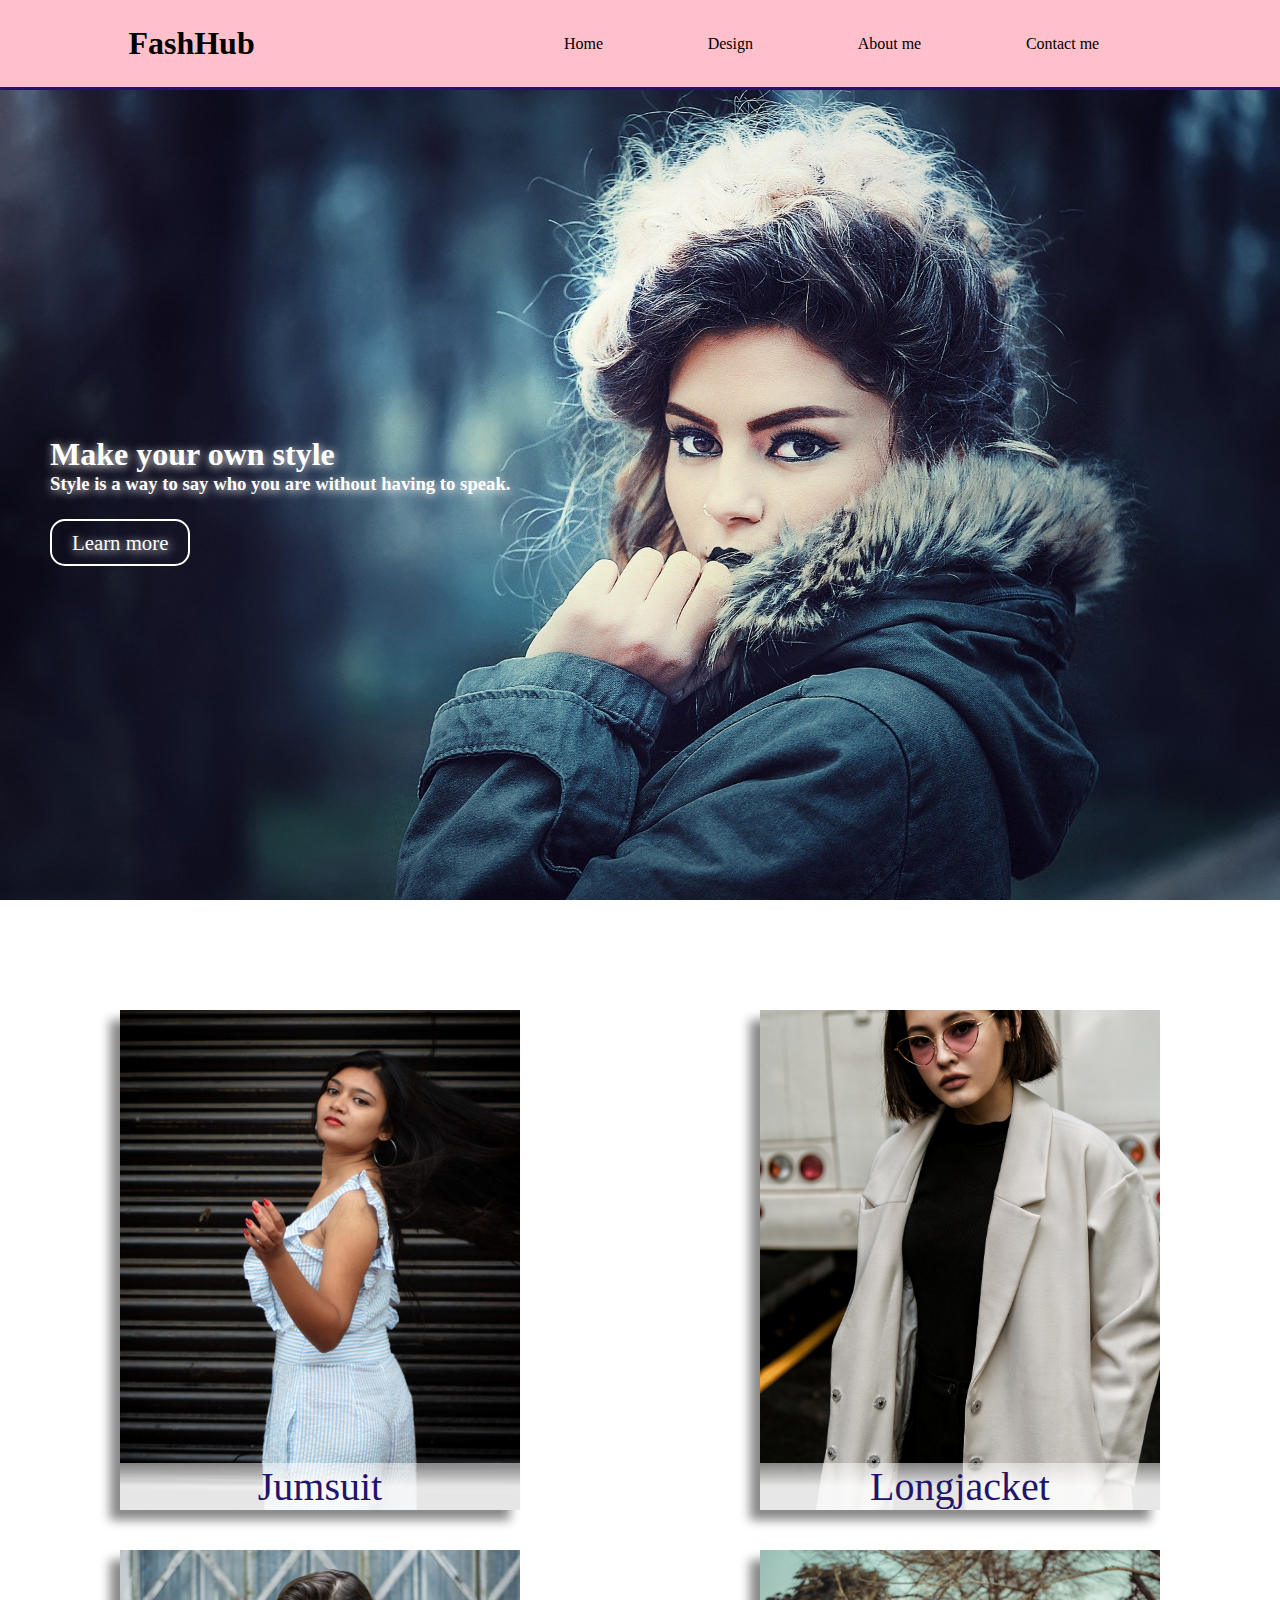
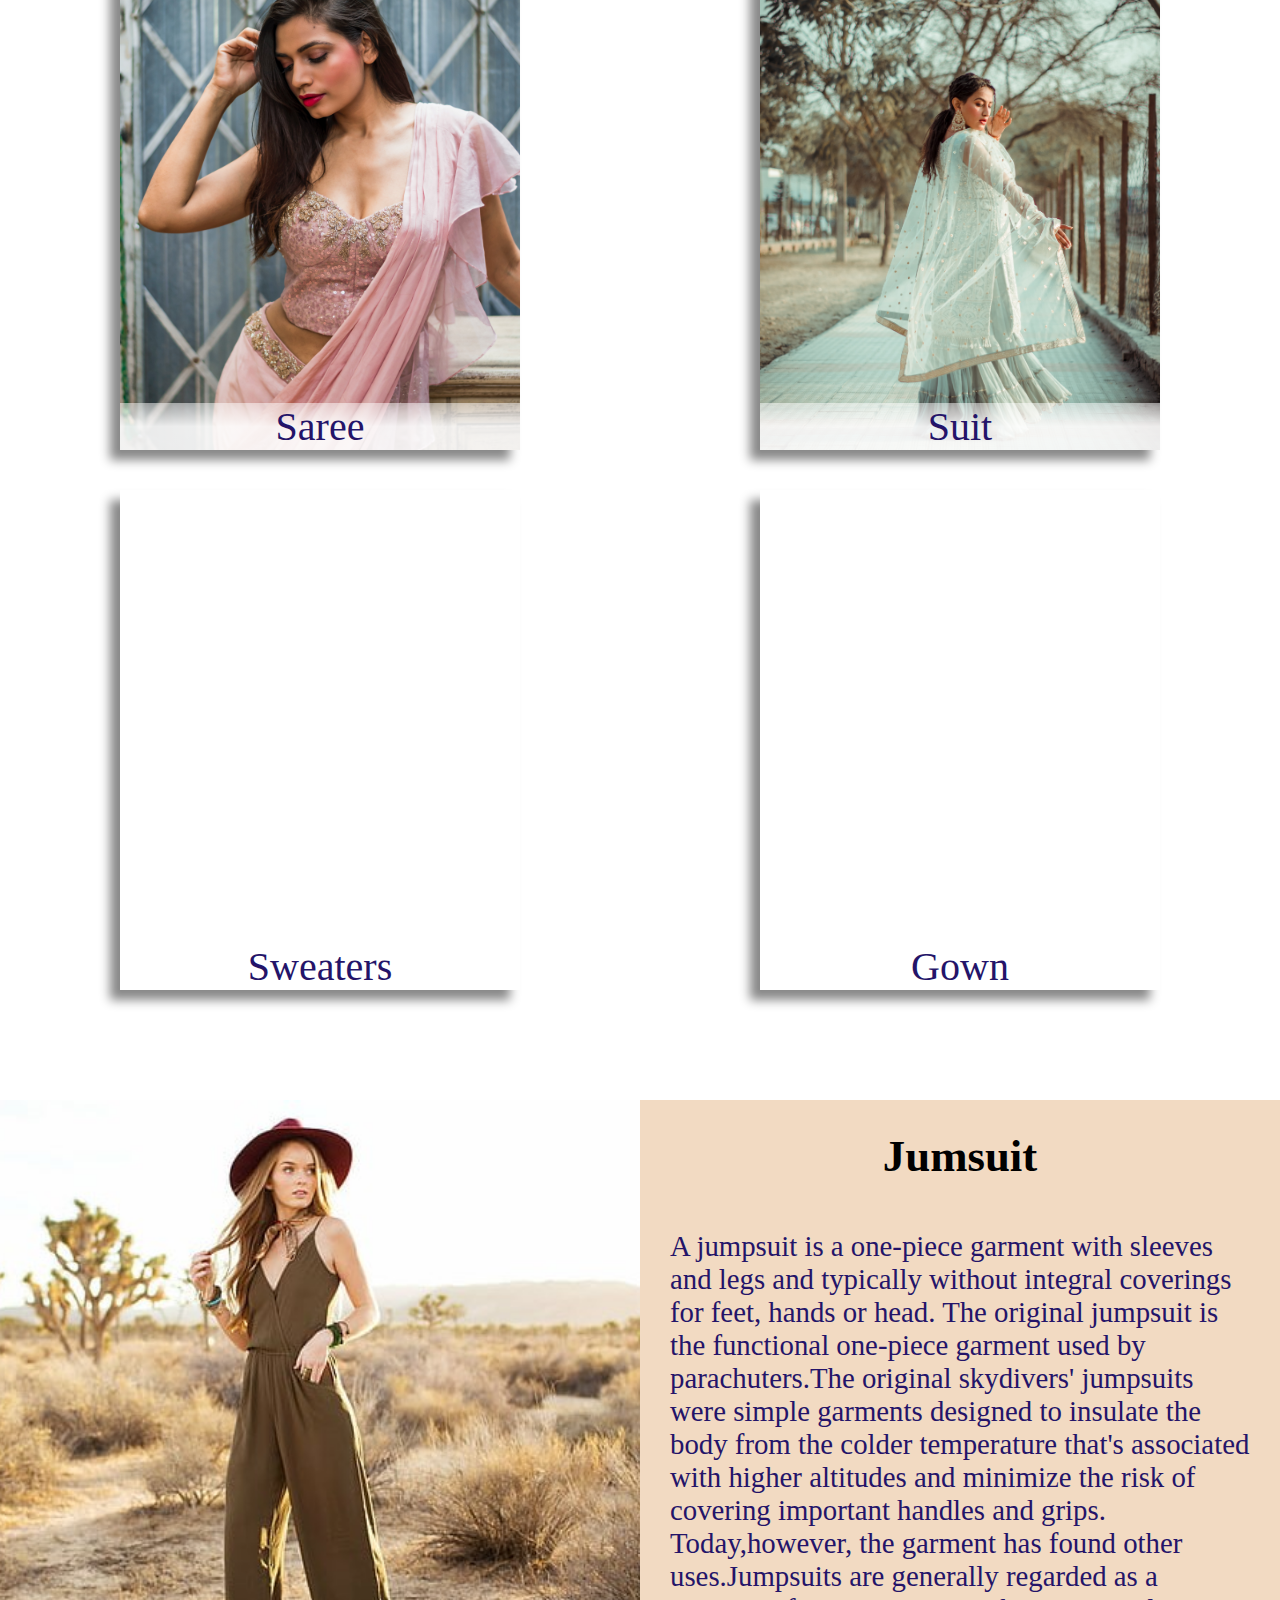
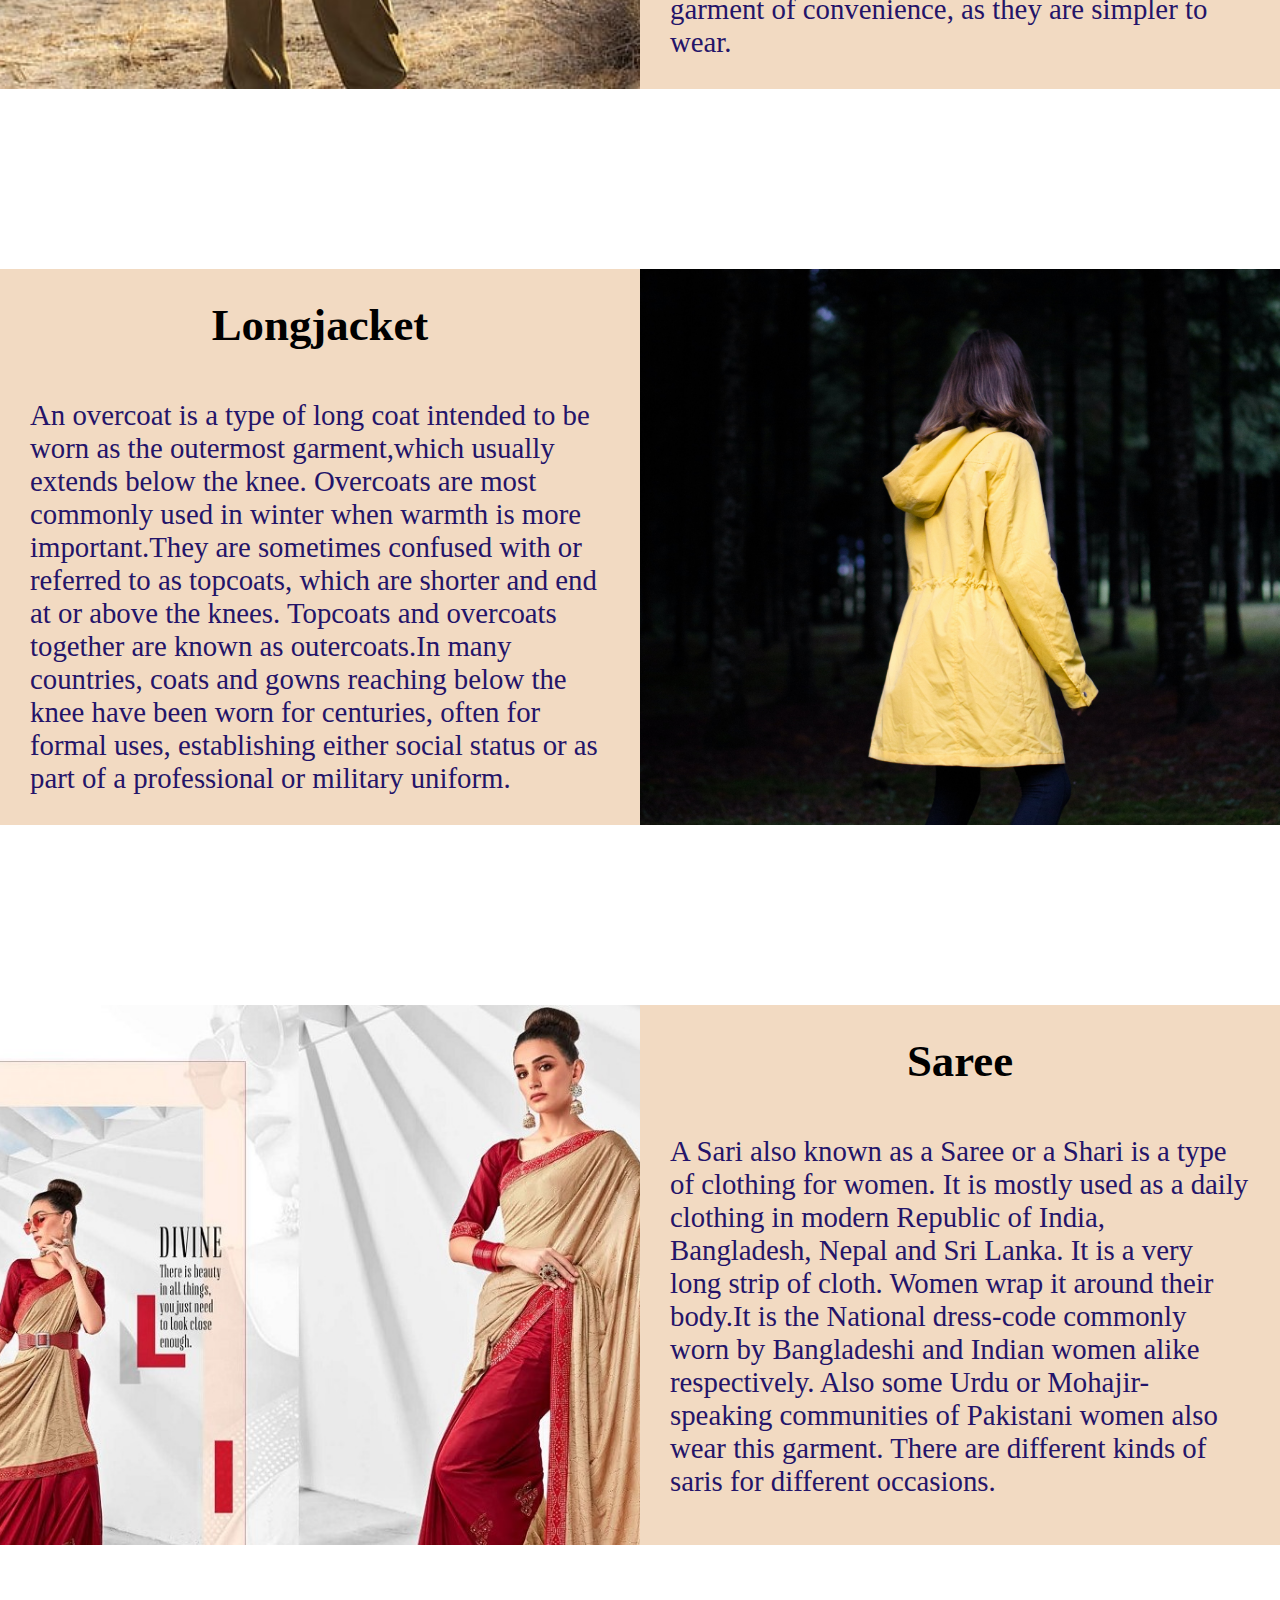
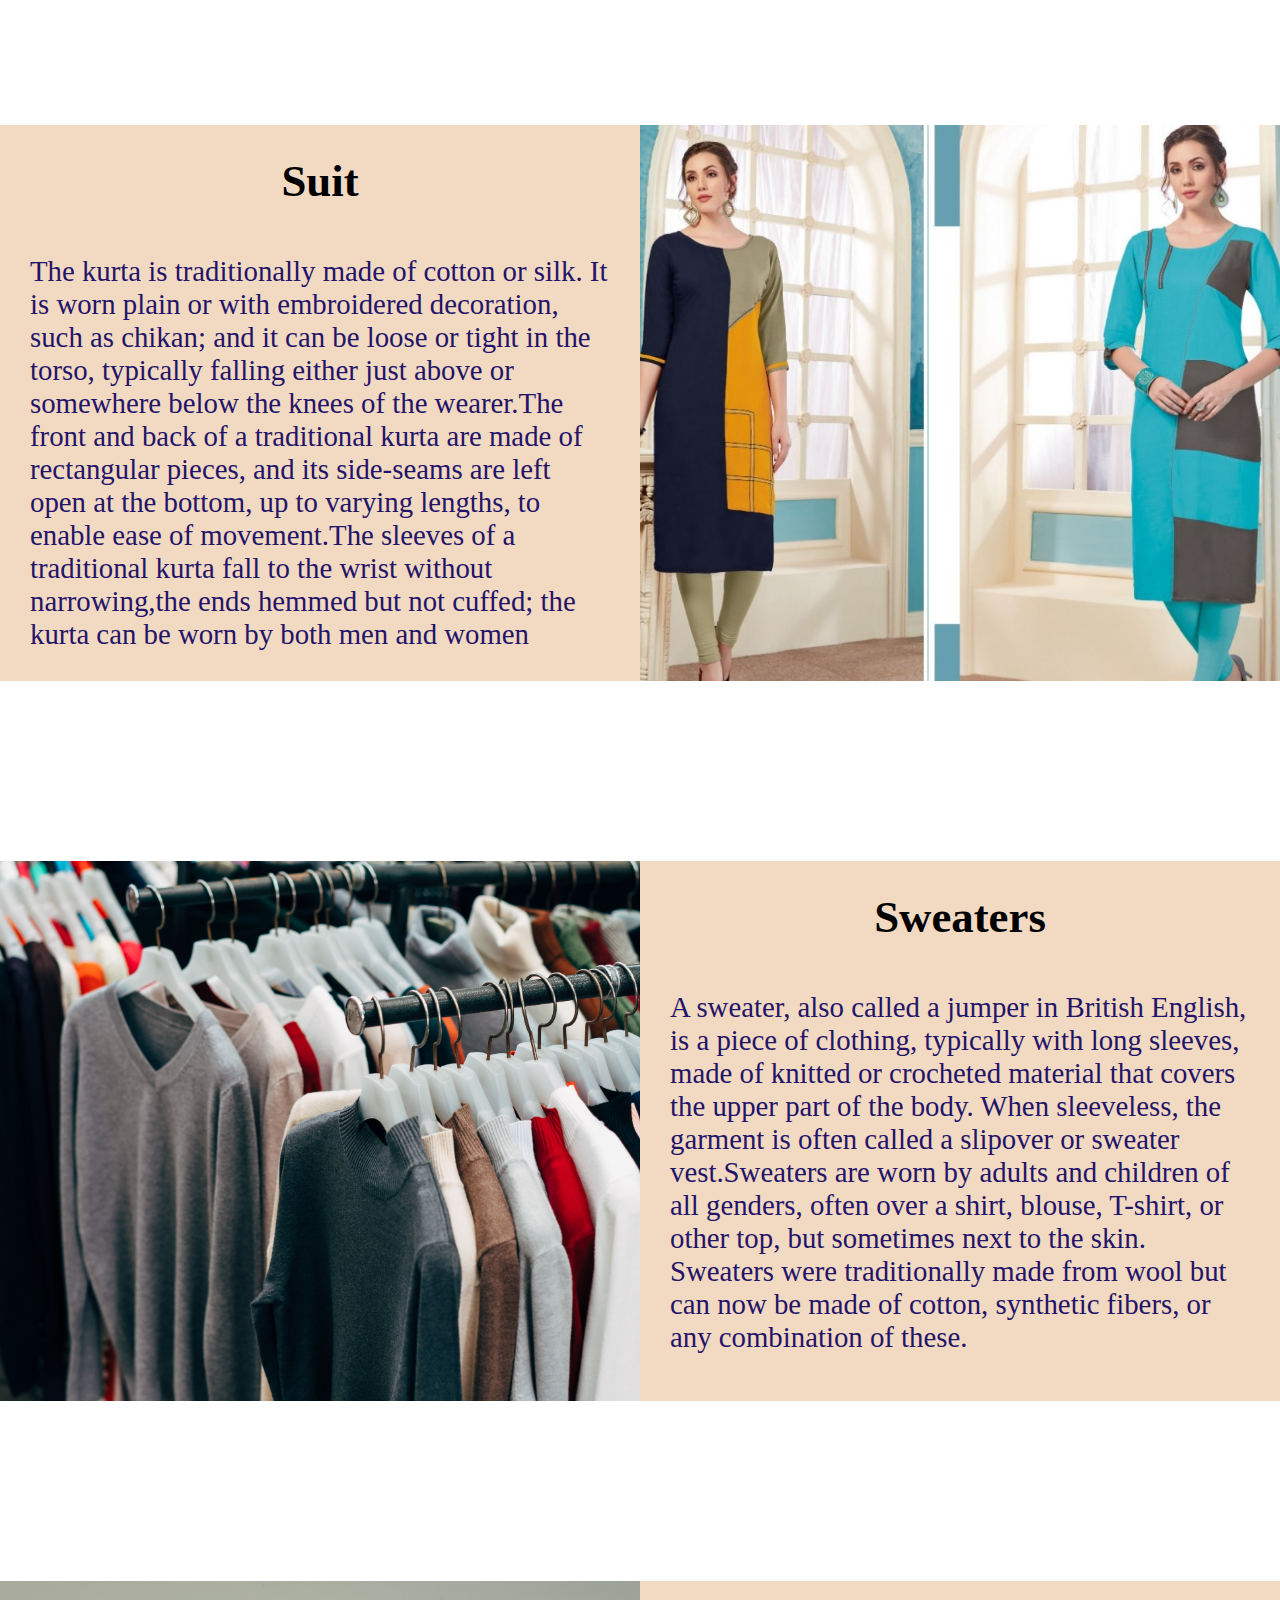
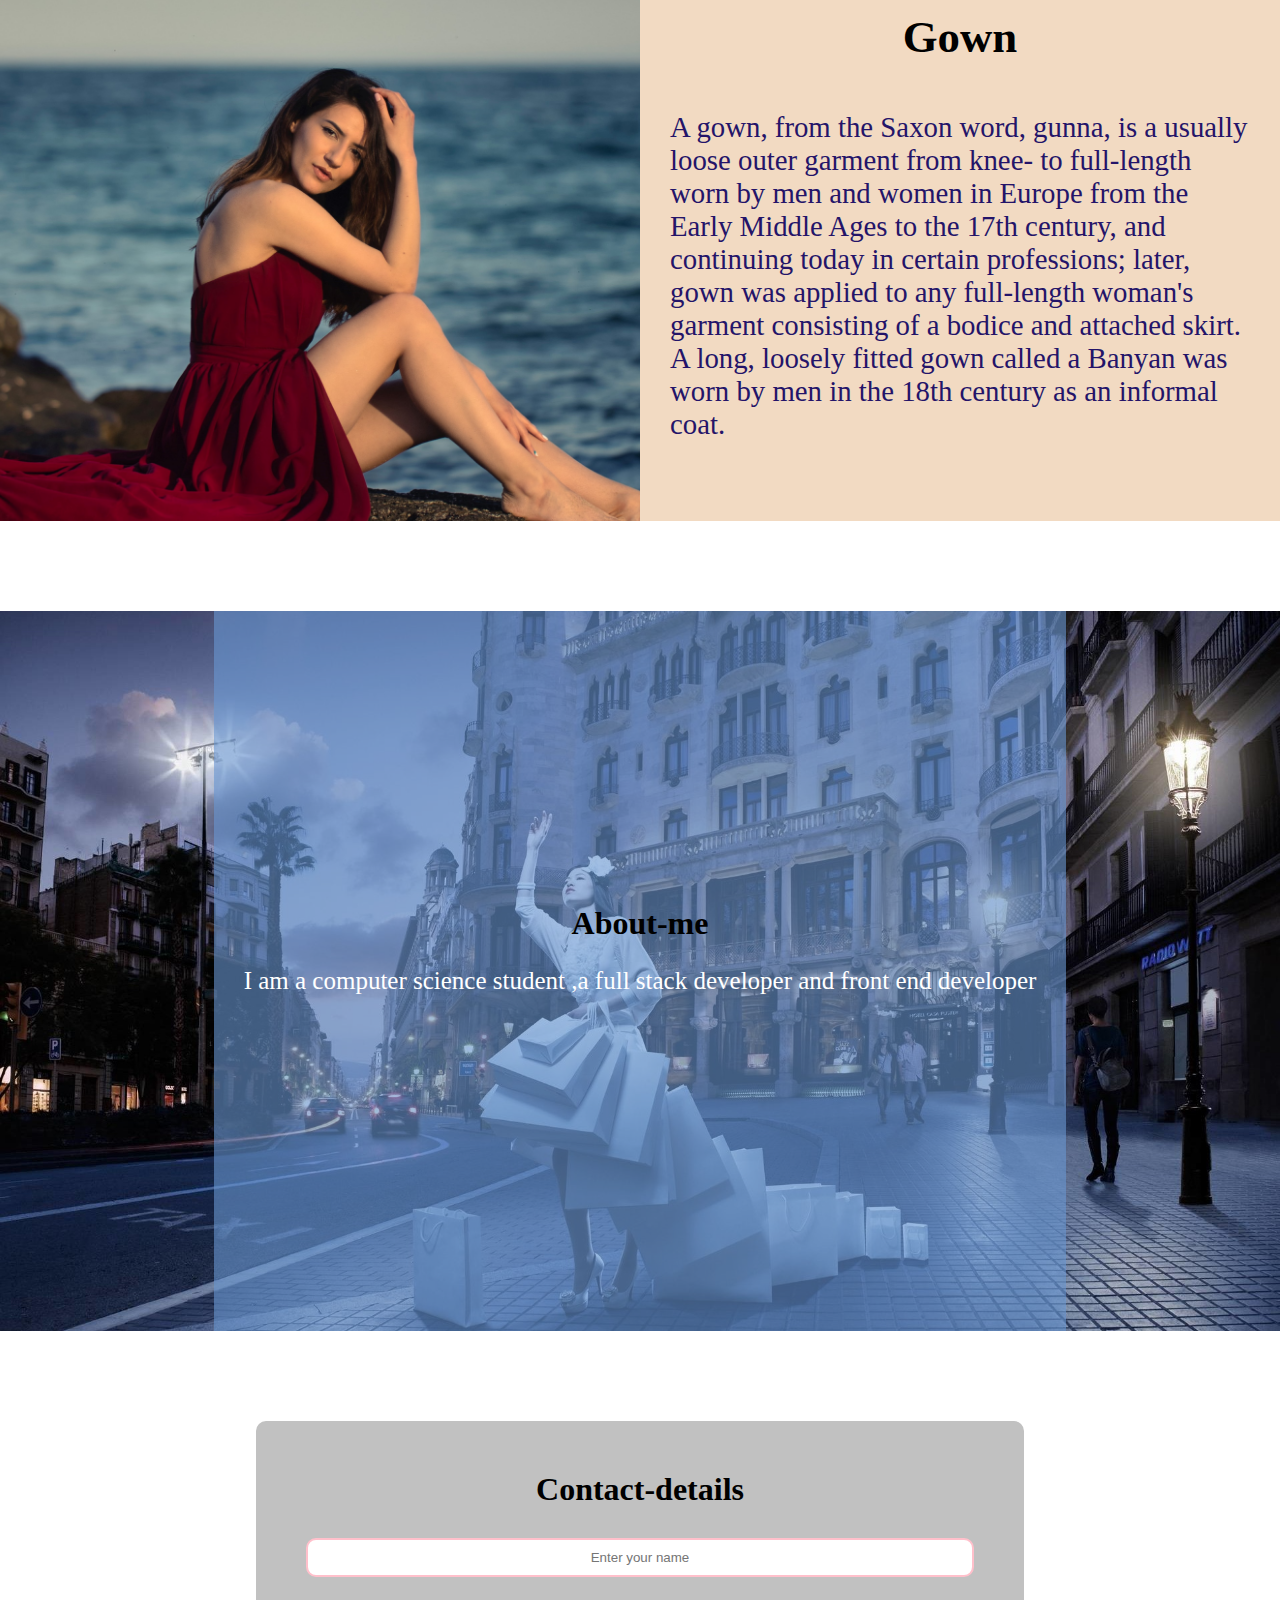
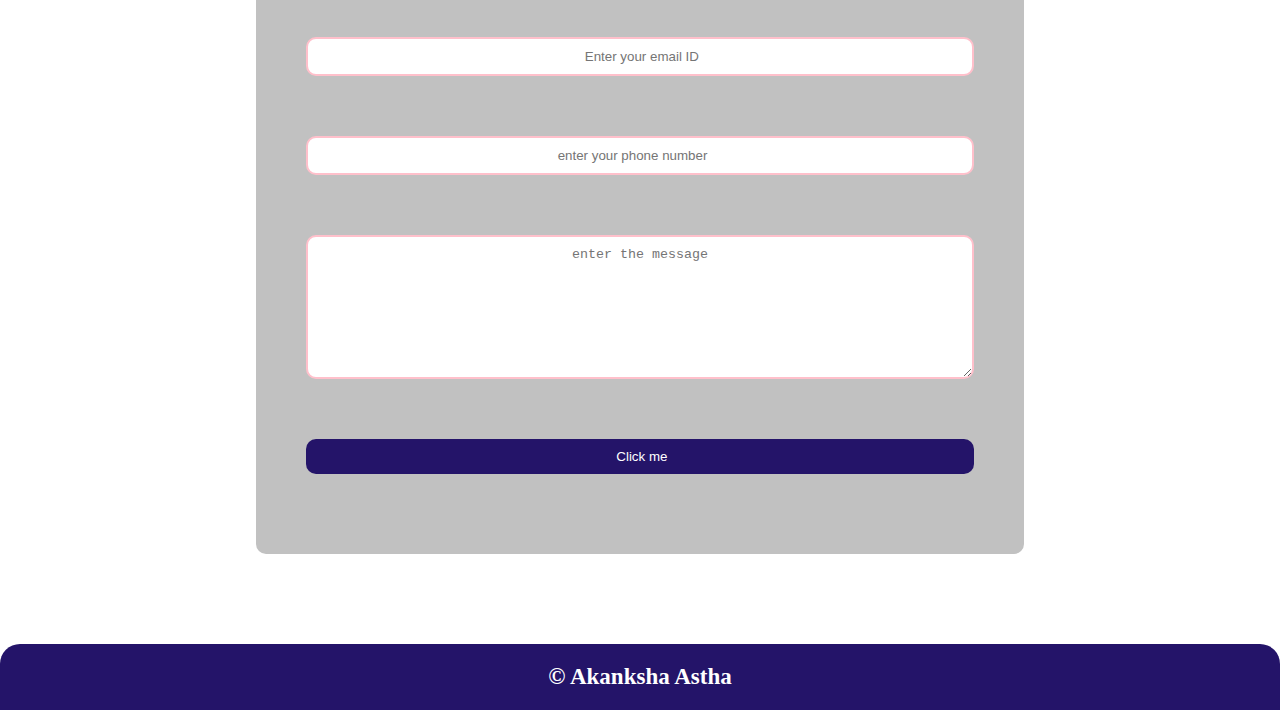
==== fashion.html @ e3170a9e "first commit" ====
<!DOCTYPE html>
<html lang="en"dir="ltr">
  <head>
    <meta charset="utf-8">
    <title>Fashhub</title>
    <link rel="icon" href="assets/bag.png">
    <link rel="stylesheet" href="assets/fashion.css">
    <meta name="viewport" content="width=device-width,initial-scale=1.0 ">
  </head>
  <body>
   <nav>
     <h1>FashHub</h1>
     <ul>
       <li><a href="#">Home</a></li>
       <li><a href="#Design">Design</a></li>
       <li><a href="#about">About me</a></li>
       <li><a href="#contact">Contact me</a></li>
     </ul>
   </nav>
   <main>
     <div class="hero">
        <div class="hero-text">
          <h1>Make your own style</h1>
          <h3>Style is a way to say who you are without having to speak. </h3><br><br>
            <a href="#Design">Learn more</a>
        </div>
    </div>
    <br><br><br><br><br>
    <div id="Design" class="info-bar">
      <a href="#jumsuit">
       <div class="box jumsuit">
          <span id="text">Jumsuit</span>
         </div>
        </a>
        <a href="#longjacket">
         <div class="box longjacket">
           <span id="text">Longjacket</span>

           </div>
          </a>
          <a href="#saree">
            <div class="box saree">
              <span id="text">Saree</span>

            </div>
        </a>
        <a href="#suit">
         <div class="box suit">
           <span id="text">Suit</span>
         </div>
     </a>
        <a href="#Sweaters">
           <div class="box sweaters">
             <span id="text">Sweaters</span>

             </div>
            </a>
            <a href="#Gown">
              <div class="box whitegown">
                <span id="text">Gown</span>

              </div>
          </a>
</div>
<br><br><br><br><br>
<div id="jumsuit"class="outter">
  <div class="inner-image jumsuit2"></div>
  <div class="inner-text">
    <h1>Jumsuit</h1>
    <p>A jumpsuit is a one-piece garment with sleeves and legs and typically
       without integral coverings for feet, hands or head. The original jumpsuit
       is the functional one-piece garment used by parachuters.The original
       skydivers' jumpsuits were simple garments designed to insulate the body
       from the colder temperature that's associated with higher altitudes and
       minimize the risk of covering important handles and grips. Today,however,
       the garment has found other uses.Jumpsuits are generally regarded as a
       garment of convenience, as they are simpler to wear.</p>
  </div>
</div>
<br><br><br><br><br>

<br><br><br><br><br>
<div class="outter">
  <div class="inner-text ">
    <h1>Longjacket</h1>
    <p>An overcoat is a type of long coat intended to be worn as the outermost
       garment,which usually extends below the knee. Overcoats are most commonly
      used in winter when warmth is more important.They are sometimes confused
      with or referred to as topcoats, which are shorter and end at or above the
      knees. Topcoats and overcoats together are known as outercoats.In many
      countries, coats and gowns reaching below the knee have been worn for
      centuries, often for formal uses, establishing either social status or
      as part of a professional or military uniform.</p>
  </div>
  <div id="longjacket" class="inner-image longjacket2"></div>
</div>
<br><br><br><br><br>
<br><br><br><br><br>
<div id="saree" class="outter">
  <div class="inner-image saree2"></div>
  <div class="inner-text">
    <h1>Saree</h1>
    <p>A Sari also known as a Saree or a Shari is a type of clothing for women.
      It is mostly used as a daily clothing in modern Republic of India,
      Bangladesh, Nepal and Sri Lanka. It is a very long strip of cloth.
      Women wrap it around their body.It is the National dress-code commonly
      worn by Bangladeshi and Indian women alike respectively. Also some Urdu or
      Mohajir-speaking communities of Pakistani women also wear this garment.
      There are different kinds of saris for different occasions.</p>
  </div>
</div>
<br><br><br><br><br>
<br><br><br><br><br>

<div id="suit"class="outter">
  <div class="inner-text">
    <h1>Suit</h1>
    <p>The kurta is traditionally made of cotton or silk. It is worn plain or with
    embroidered decoration, such as chikan; and it can be loose or tight in the
    torso, typically falling either just above or somewhere below the knees of
    the wearer.The front and back of a traditional kurta are made of rectangular
    pieces, and its side-seams are left open at the bottom, up to varying lengths,
    to enable ease of movement.The sleeves of a traditional kurta fall to the
    wrist without narrowing,the ends hemmed but not cuffed; the kurta can be
    worn by both men and women</p>
  </div>
  <div class="inner-image suit2">
  </div>
</div>
<br><br><br><br><br>
<br><br><br><br><br>

<div id="Sweaters" class="outter">
  <div class="inner-image sweaters2"></div>
  <div class="inner-text">
    <h1>Sweaters</h1>
    <p>A sweater, also called a jumper in British English, is a piece of
    clothing, typically with long sleeves, made of knitted or crocheted material
    that covers the upper part of the body. When sleeveless, the garment is often
    called a slipover or sweater vest.Sweaters are worn by adults and children of
    all genders, often over a shirt, blouse, T-shirt, or other top, but sometimes
    next to the skin. Sweaters were traditionally made from wool but can now be
    made of cotton, synthetic fibers, or any combination of these.</p>
  </div>


</div>
<br><br><br><br><br>
<br><br><br><br><br>

<div id="Gown" class="outter">
  <div class="inner-image gown2"></div>
  <div class="inner-text">
    <h1>Gown</h1>
    <p>A gown, from the Saxon word, gunna, is a usually loose outer garment
       from knee- to full-length worn by men and women in Europe from the
       Early Middle Ages to the 17th century, and continuing today in certain
        professions; later, gown was applied to any full-length woman's
       garment consisting of a bodice and attached skirt. A long, loosely
        fitted gown called a Banyan was worn by men in the 18th century as
        an informal coat.</p>
  </div>
</div>
<br><br><br><br><br>
<div id ="about"class="about-section">
  <div class="about-text">
    <h1>About-me</h1>
    <p> I am a computer science student ,a full stack developer and front end developer</p><br>
    </p>
  </div>
</div>
<br><br><br><br><br>
<div id="contact" class="contact-me">
  <form action="https://formspree.io/mzbjorew" method="POST">
    <h1>Contact-details</h1>
    <input id="input" type="text" name="name" value="" required placeholder="Enter your name">
    <input id="input" type="email" name="email" value="" required placeholder=" Enter your email ID">

    <input id="input" type="number" name="phoneno" value="" placeholder="enter your phone number">

    <textarea id="input" name="msg" rows="8" cols="80"placeholder="enter the message"></textarea>
     <input id="submit-button" type="submit"  value=" Click me">

  </form>

</div>
<br><br><br><br><br>
<footer>
  <p>&copy Akanksha Astha</p>
</footer>
   </main>


  </body>

</html>
---- assets/fashion.css ----
*{
  margin: 0px;
  padding: 0px;
  box-sizing:border-box;
}
nav{
  position:sticky;
  top:0;
  width:100%;
  height:10vh;
  background-color:pink;
  display:flex;
  justify-content:space-around;
  align-items: center;
  border-bottom: 3px solid #241469;
  z-index: 10;

}
nav ul{
  display: flex;
  width: 50%;
  justify-content:space-around;
  list-style: none;
}
nav a{
  color: black;
  text-decoration:none;
}
nav a:hover{
  border: 2px solid #241469;
  border-radius:8px;
  padding: 5px 20px;
  color: #241469;
}
.hero{
  width: 100%;
  height:90vh;
  background-position: center;
  background-image: url("fashion-1063100_1920.jpg");
  background-size:cover;
  color: white;
  display:flex;
  align-items: center;
 }
.hero-text{
  width:41%;
  padding-left:50px;
  text-shadow: 1px 2px 10px white;
}
.hero-text a{
  text-align:center;
  color: white;
  padding: 10px 20px;
  text-decoration: none;
  border: 2px solid white;
  border-radius: 15px;
  font-size: 1.3rem;
}
   .hero-text a:hover{
  background-color: #241469;
    border: 2px solid #241469;
}
.info-bar{
  width: 100%;
  height:auto;
  display: flex;
  flex-wrap: wrap;
  justify-content: space-around;
  align-items: center;

}
.info-bar a{
  text-decoration: none;
}
.box{
  height:500px;
  width:400px;
  margin:20px;
  box-shadow:-10px 10px 10px #888;
  background-size: cover;
  background-position: center;
  background-repeat: no-repeat;
  display:flex;
  justify-content:center;
  align-items:flex-end;
  text-decoration:none;
  color: #241469;
}
.box:hover{
  justify-content:center;
  align-items:center;
  background: white;
}
.jumsuit{
background-image: url("jumsuit.jpg");
}
.longjacket{
  background-image: url(longjacket.jpg);
}
.saree{
  background-image: url(saree.jpg);
}
.suit{
  background-image: url(suit.jpg);
}
.sweaters{
  background-image: url(sweaters.jpg);
}
.whitegown{
 background-image: url(whitegown.jpg);
}
#text{
  font-size: 2.5rem;
  background: linear-gradient(to top,rgba(255, 255, 255, 0.9) 50%,
  rgba(255, 255, 255, 0.5));
  width: 100%;
  text-align: center;

}
.outter{
  height: auto;
  width:100%;
  background: black;
  display: flex;
  flex-wrap: wrap;
  justify-content: space-around;
}
.inner-image{
  flex:1 1 30rem;
  min-height:60vh;
  width:50%;
  background:red;
  background-position: center;
  background-repeat: repeat;
  background-size: cover;
}

.inner-text{
  flex:1 1 30rem;
  min-height: 60vh;
  background: #f2dac2;
  width: 50%;
  padding: 30px;
}
.inner-text h1{
text-align: center;
font-size: 2.8rem;
}
.inner-text p{
  margin-top: 3rem;
  font-size:1.8rem;
  color:#241469;
}

.jumsuit2{
  background-image: url("jumsuit2.jpg");
}
.longjacket2{
  background-image: url("longjacket2.jpg");
}
.saree2{
  background-image: url("saree2.jpg");
}
.suit2{
  background-image: url("suit2.jpeg");
}
.sweaters2{
  background-image: url("sweaters2.jpg");
}
.gown2{
  background-image: url("gown2.jpg");
}
.about-section{
  width:100%;
  min-height:70vh;
  background-image: url("aboutimg.jpg");
  background-size: cover;
  background-position: center;
  background-repeat:no-repeat;
  align-items: center;
  display: flex;
  justify-content: center;
}
.about-text{
  min-width:60vw;
  height:80vh;
  background:#6897d19c;
  display: flex;
  justify-content: center;
  flex-direction: column;
  align-items: center;
  flex-wrap: wrap;
  padding: 30px;
}
.about-text p{
  margin-top: 25px;
  font-size: 25px;
  color: white;
}
.contact-me{
  width:100%;
  min-height:80vh;
  display: flex;
  align-items: center;
  justify-content: center;
}

form{
  width: 60%;
  display: flex;
  flex-direction: column;
  justify-content: center;
  align-content: stretch;
  background-color:#c1c1c1;
  padding: 50px;
  text-align: center;
  border-radius: 10px;
}

#input{
  margin-top: 30px;
  margin-bottom: 30px;
  border-radius: 10px;
  min-height: 30px;
  text-align: center;
  box-shadow: None;
  border: 2px solid pink;
  padding: 10px;

}
#submit-button{
  margin-top: 30px;
  margin-bottom: 30px;
  border-radius: 10px;
  min-height: 30px;
  text-align: center;
  box-shadow: None;
  border: none;
  padding: 10px;
  background-color: #241469;
  color: #fff;
}
#submit-button:hover{
  color:#241469;
  font-size: 1.2rem;
  background-color: pink;
}

footer{
  padding: 20px;
  background: #241469;
  color: white;
  font-weight: bolder;
  font-size: 23px;
  text-align: center;
  border-top-left-radius: 20px;
  border-top-right-radius: 20px;
}
@media screen and (max-width:768px) {
  html{
    font-size: 60%;
  }
  nav{
    position: sticky;
    top:0;
    flex-direction: column;
    justify-content:center;
    align-content: space-around;

  }
  nav ul{
    width: 70%;
    margin-top: 10px;
  }
  .hero-text{
    width:50%;
    padding-left:45px;
    text-shadow: 1px 2px 10px white;
  }
  .info-bar{
    flex-direction: column;
    justify-content:center;
    align-content:space-around;
    }

  .box{
    height:400px;
    width:100vw;
    margin-top: 30px;
  }
  .saree2{
    background-image: url("sareemv.jpg");
  }
  .suit2{
    background-image: url("suitmv.jpeg");
  }
  form{
    width: 100%;
    padding: 20px;
    border-radius: 0px;

  }
}
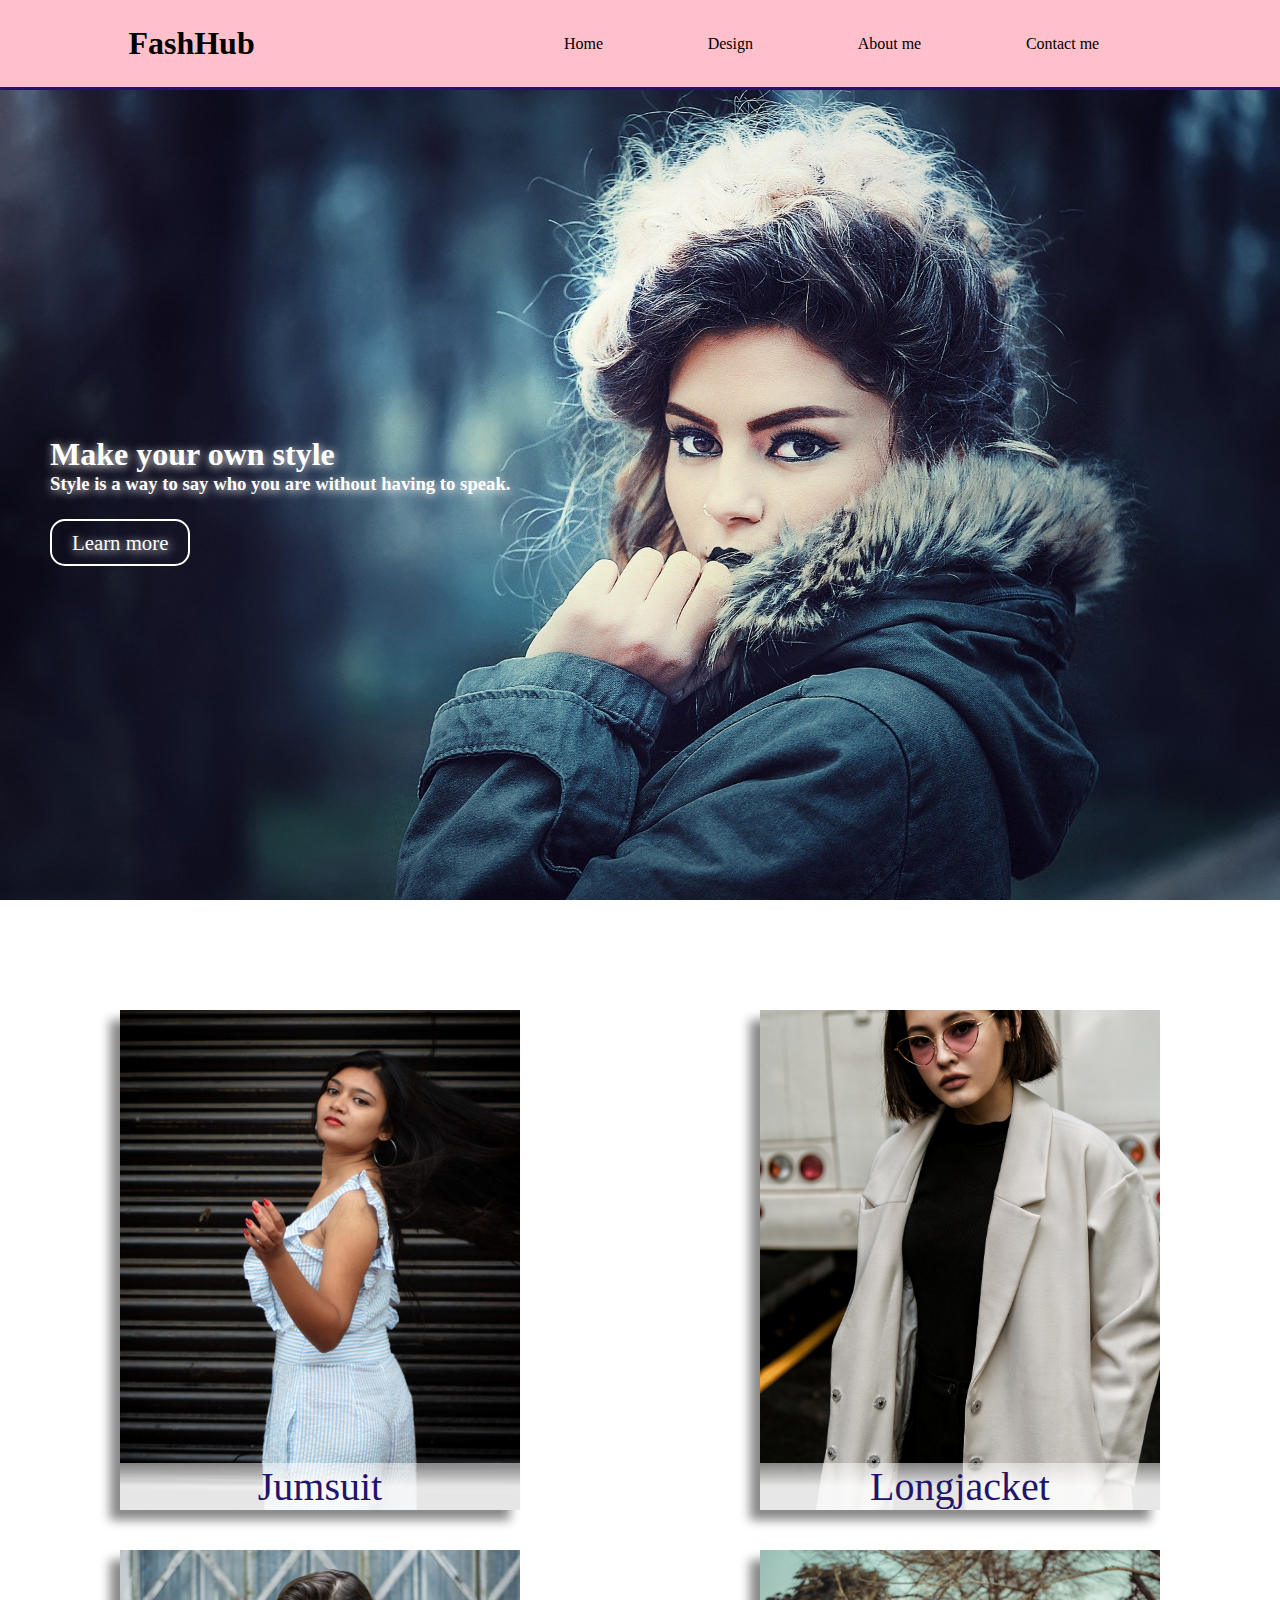
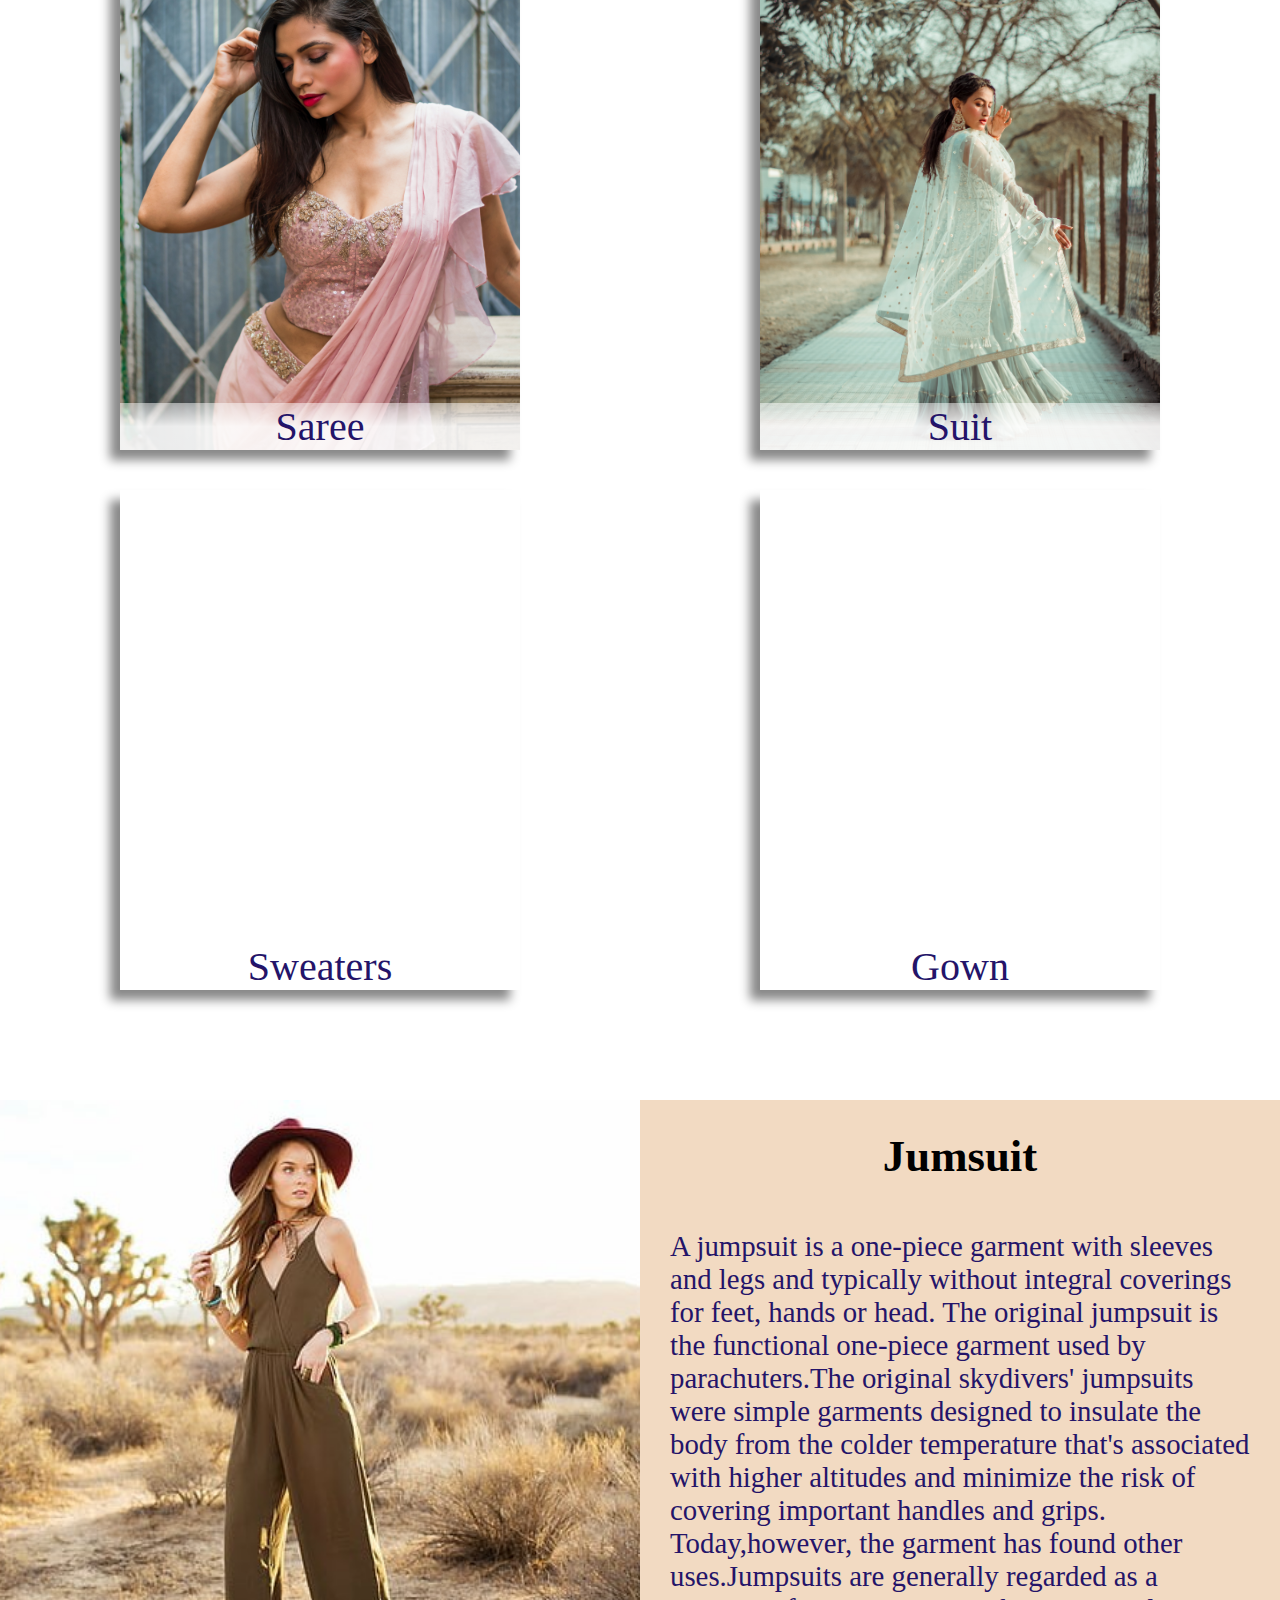
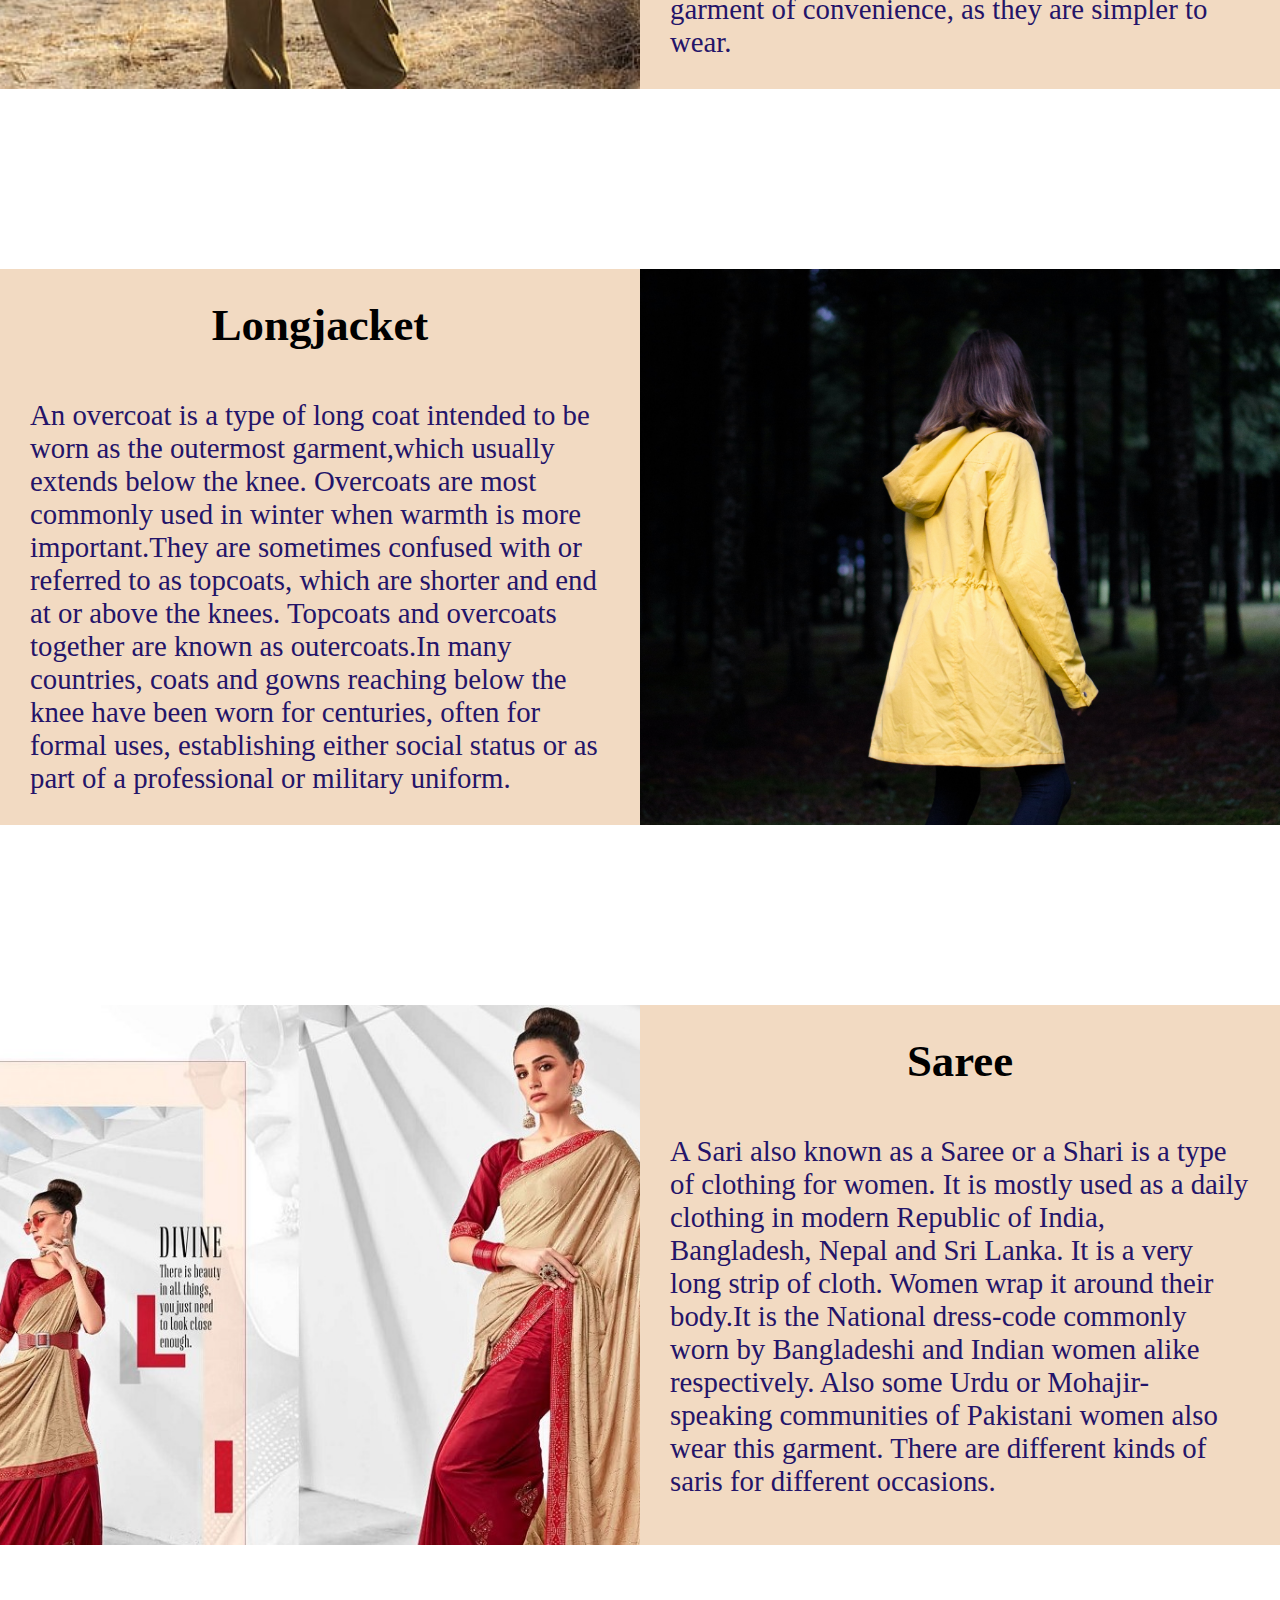
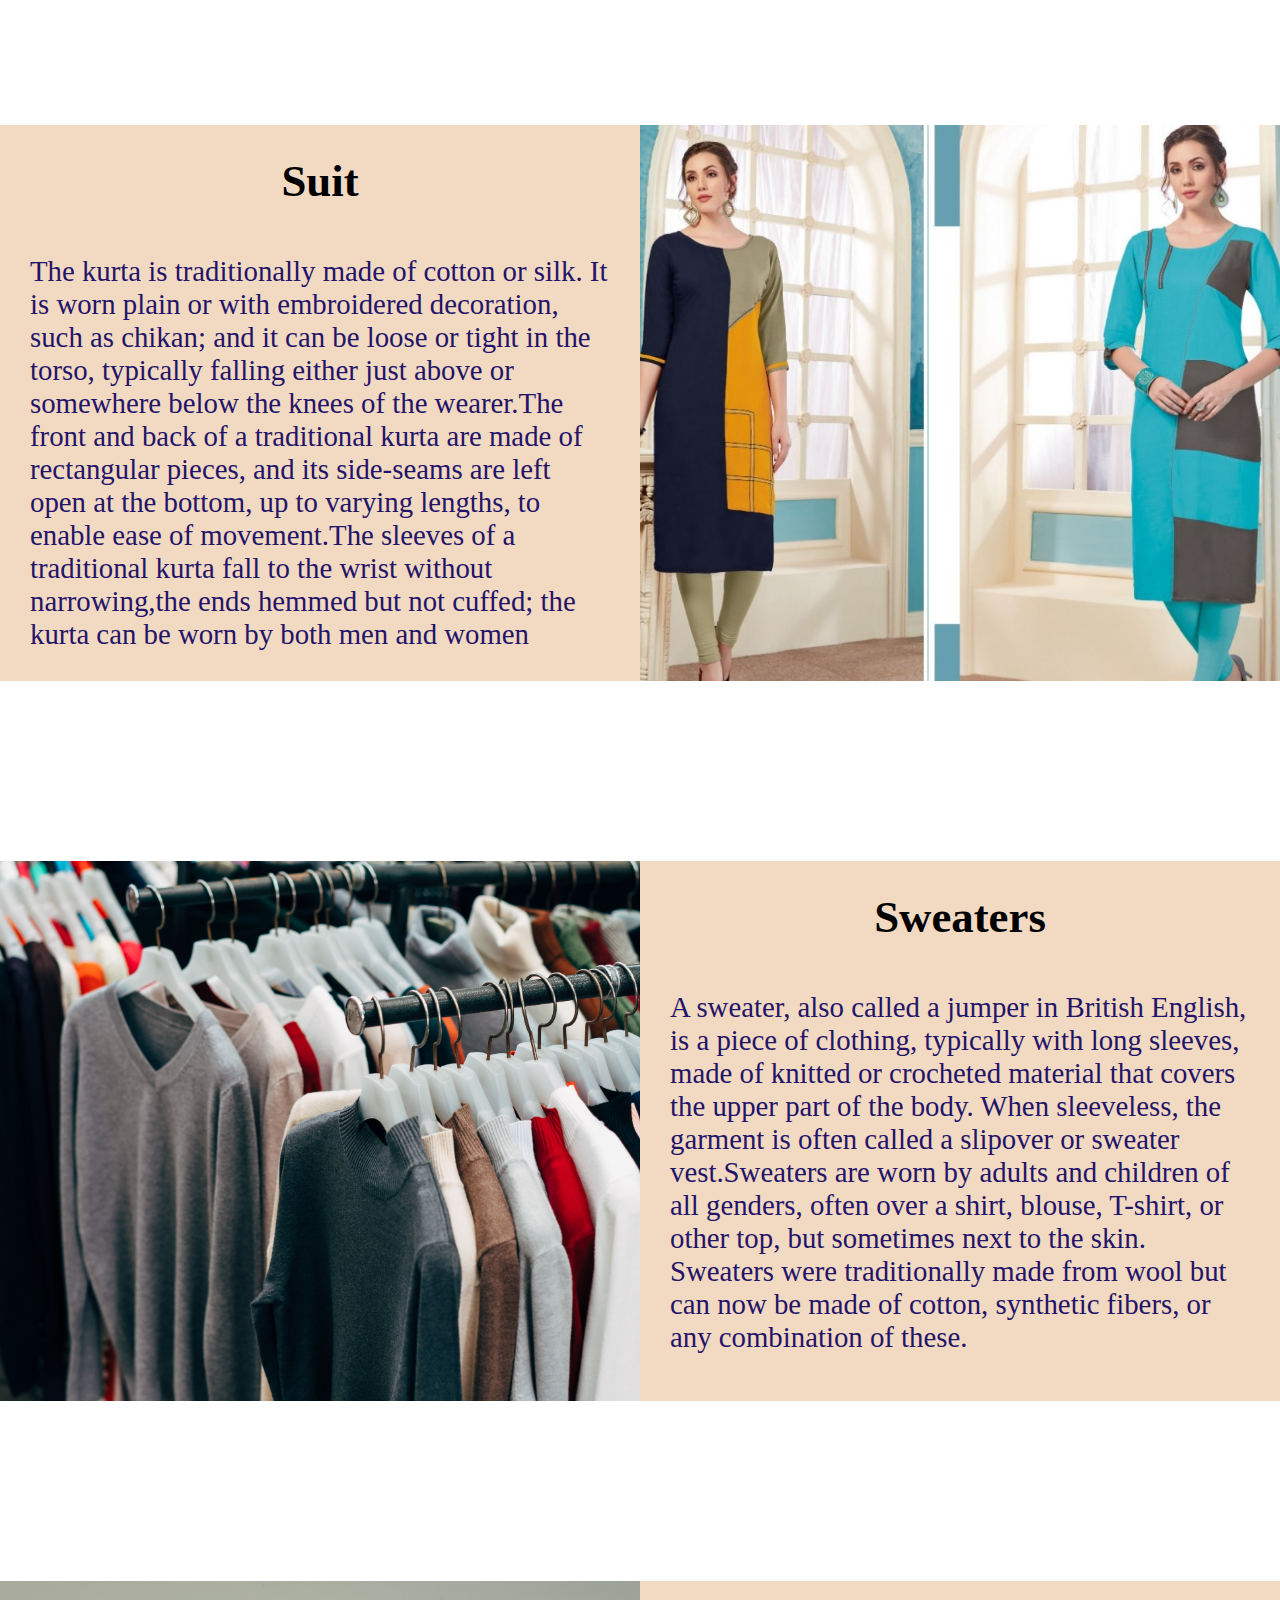
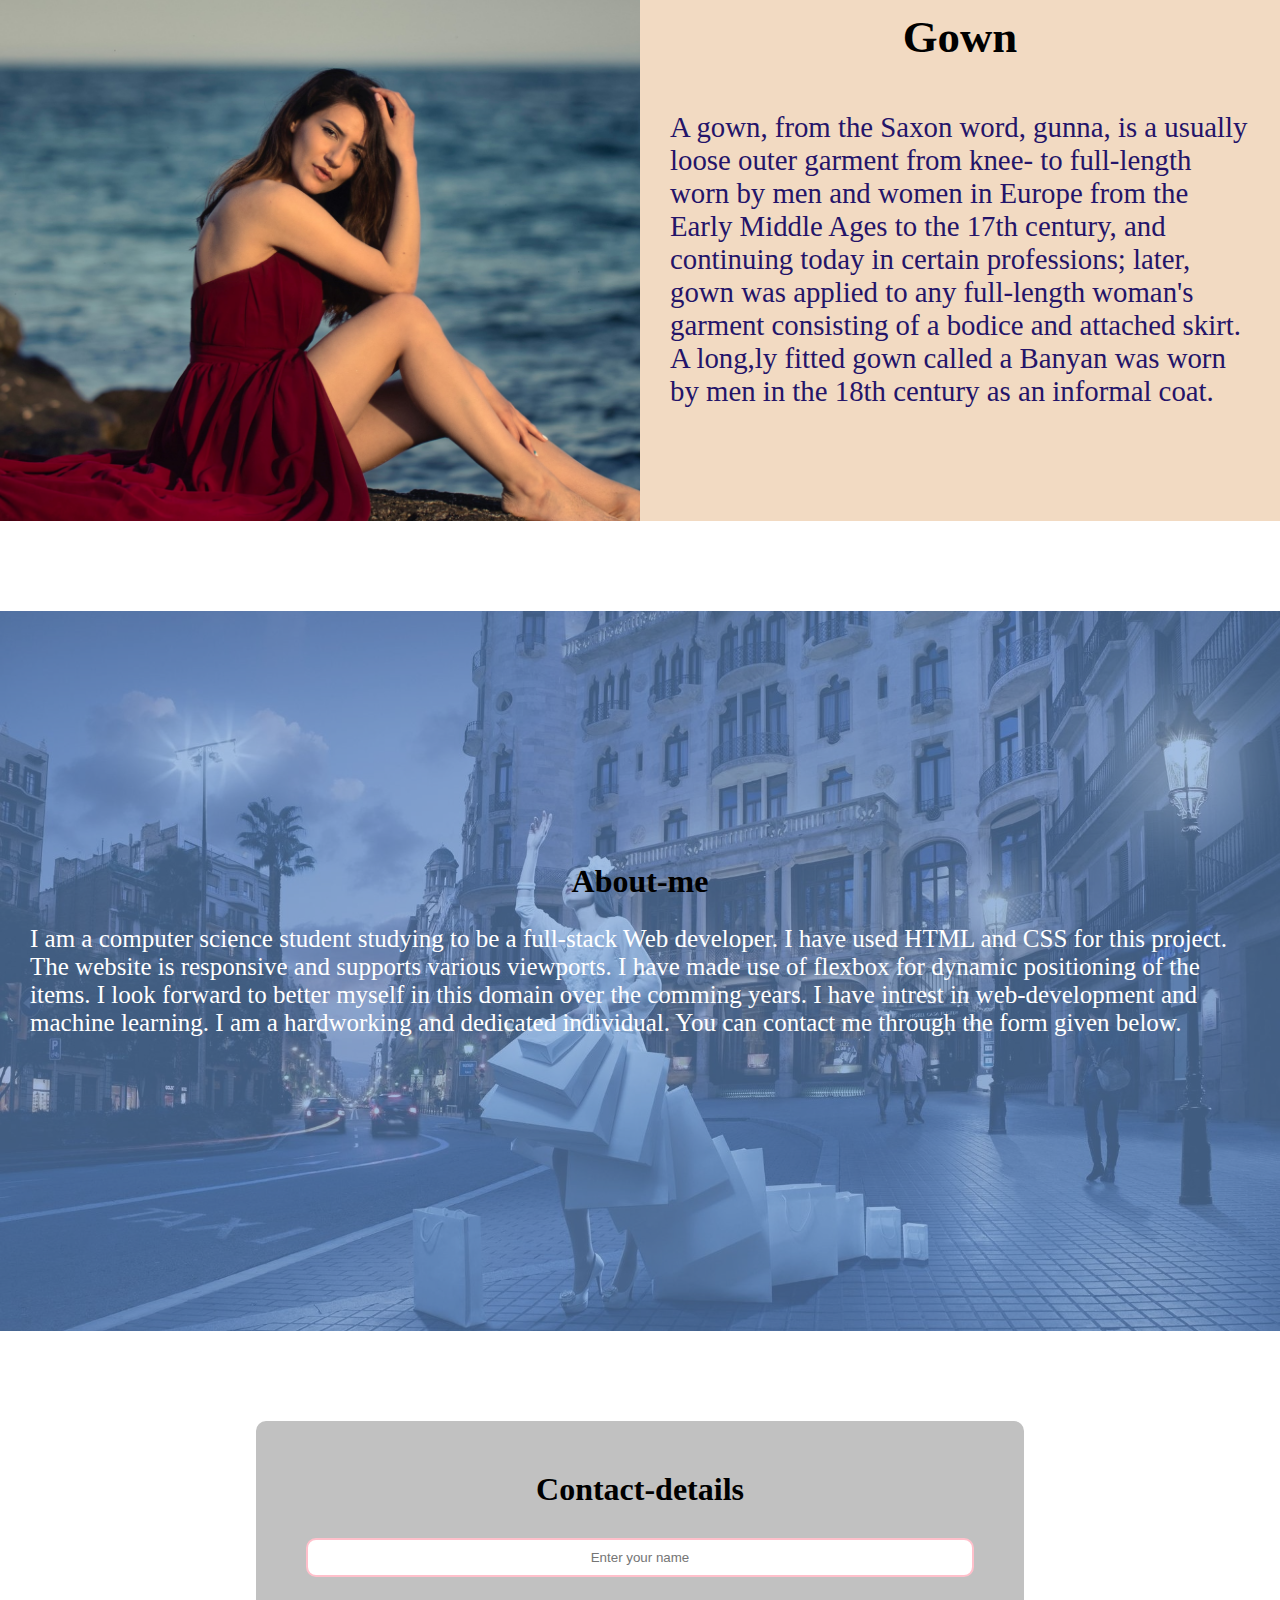
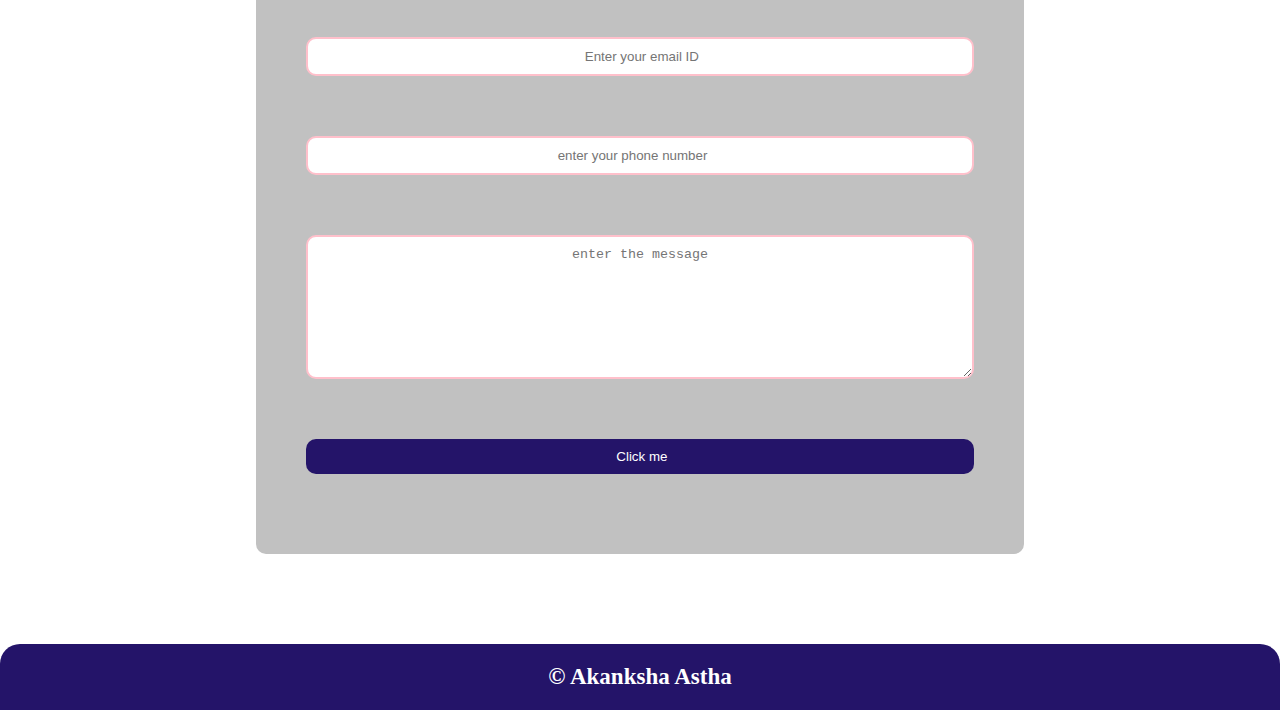
==== commit d073295b: "updated about section" ====
--- a/fashion.html
+++ b/fashion.html
@@ -156,7 +156,7 @@
        from knee- to full-length worn by men and women in Europe from the
        Early Middle Ages to the 17th century, and continuing today in certain
         professions; later, gown was applied to any full-length woman's
-       garment consisting of a bodice and attached skirt. A long, loosely
+       garment consisting of a bodice and attached skirt. A long,ly
         fitted gown called a Banyan was worn by men in the 18th century as
         an informal coat.</p>
   </div>
@@ -165,7 +165,14 @@
 <div id ="about"class="about-section">
   <div class="about-text">
     <h1>About-me</h1>
-    <p> I am a computer science student ,a full stack developer and front end developer</p><br>
+    <p> I am a computer science student studying to be a full-stack Web developer.
+      I have used HTML and CSS for this project.
+      The website is responsive and supports various viewports.
+      I have made use of flexbox for dynamic positioning of the items.
+      I look forward to better myself in this domain over the comming years.
+    I have intrest in web-development and machine learning.
+  I am a hardworking and dedicated individual.
+You can contact me through the form given below.</p><br>
     </p>
   </div>
 </div>
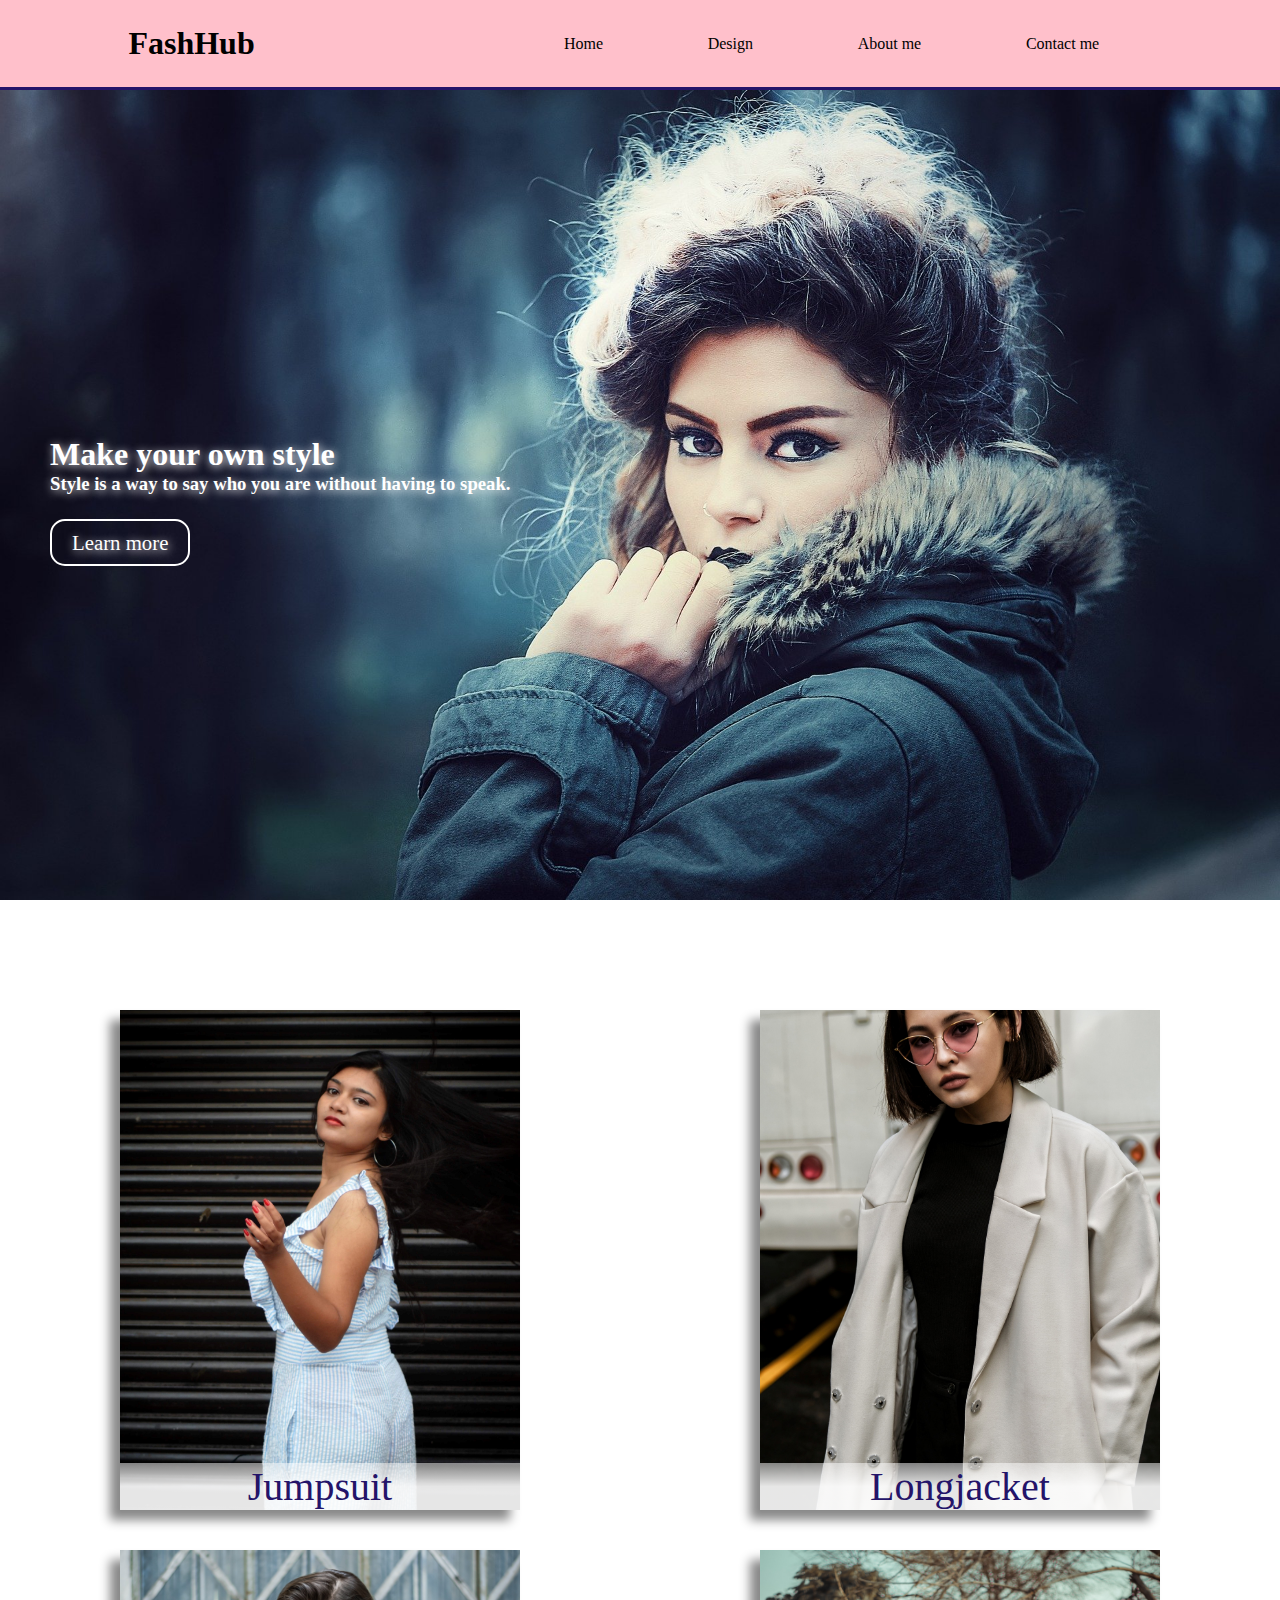
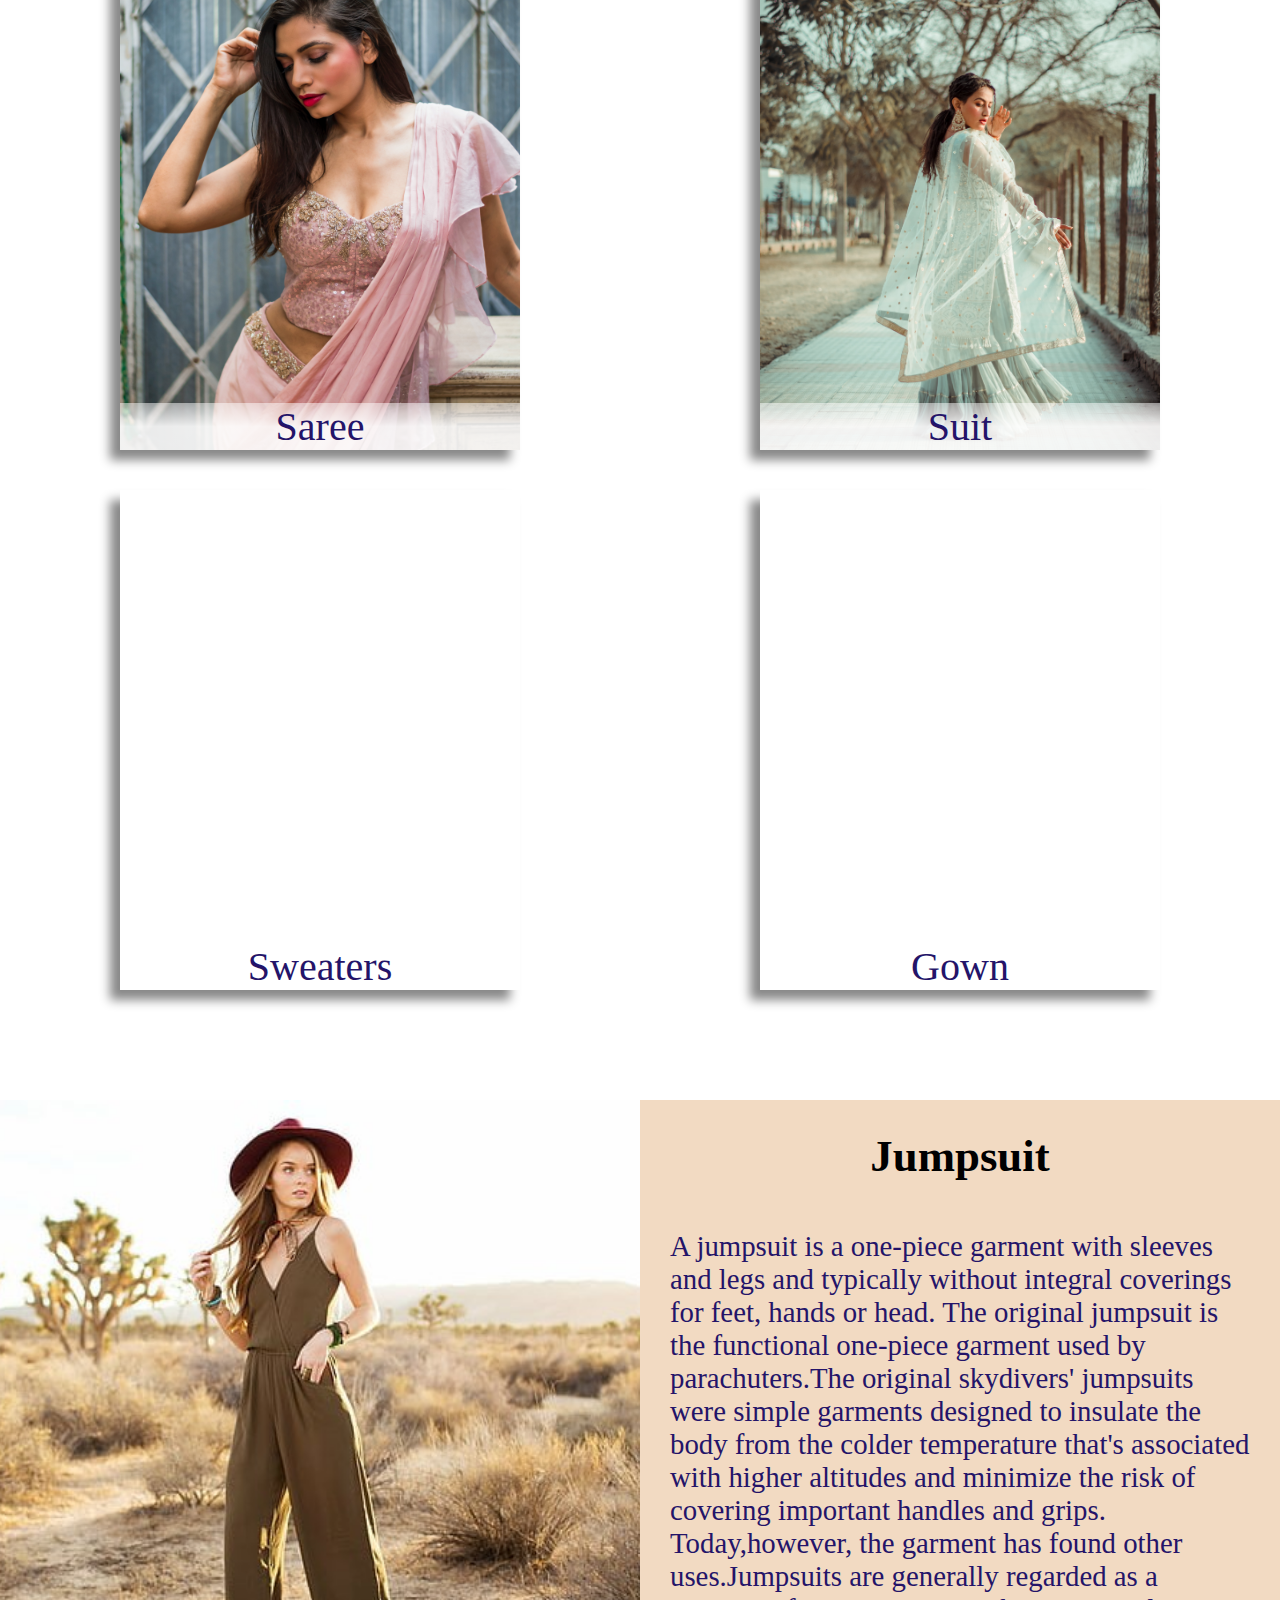
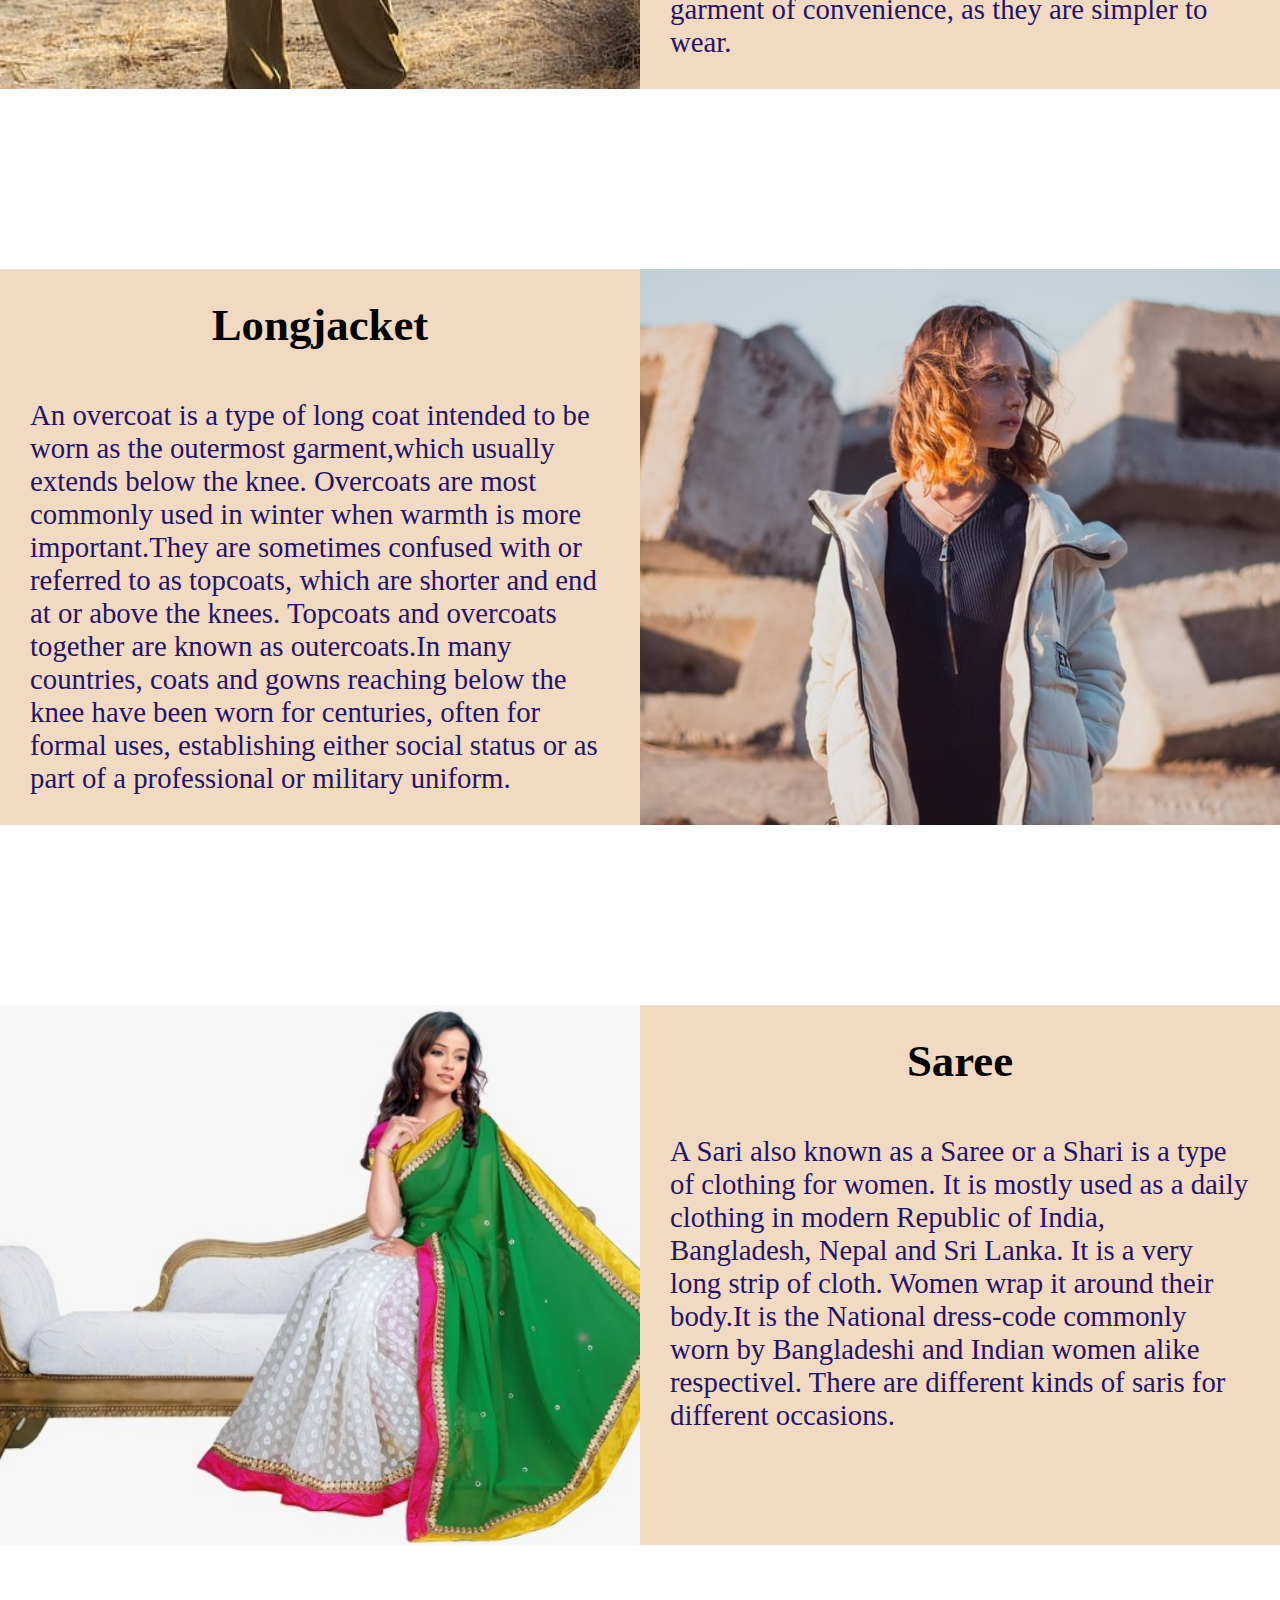
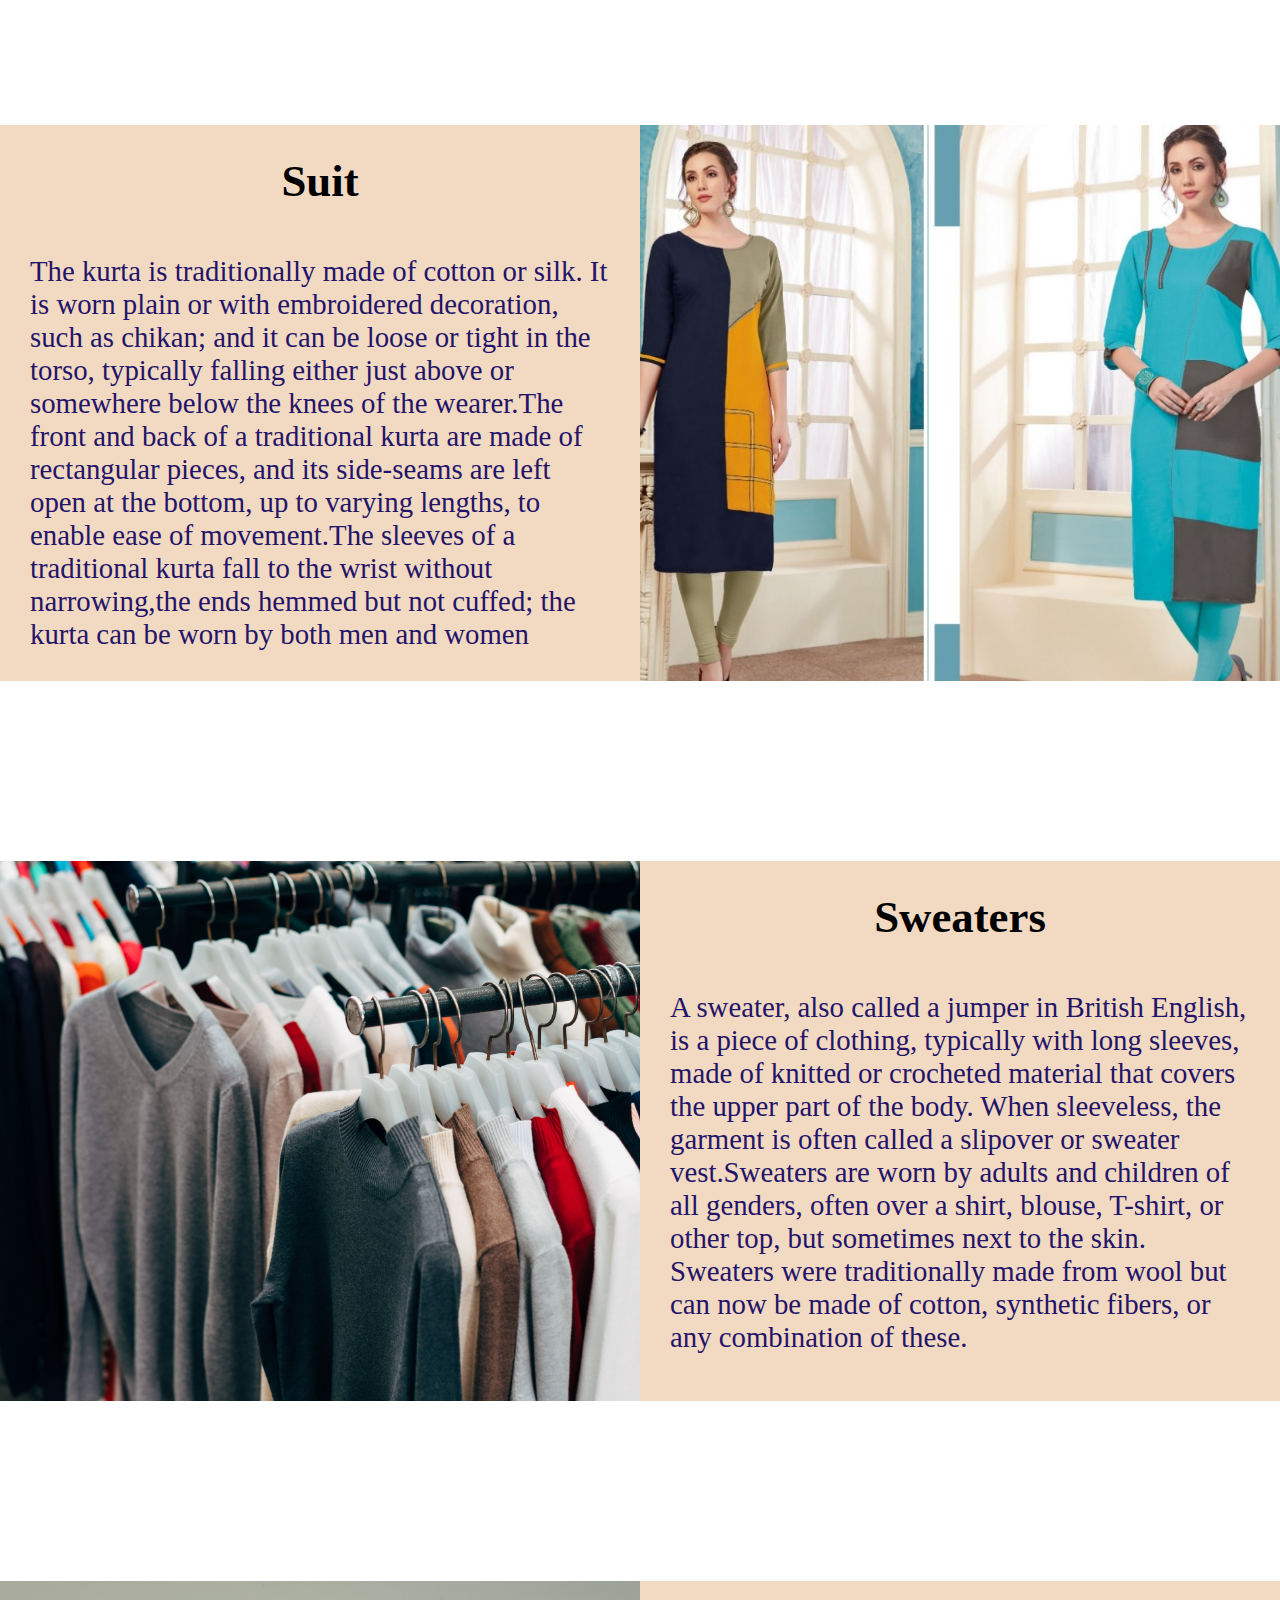
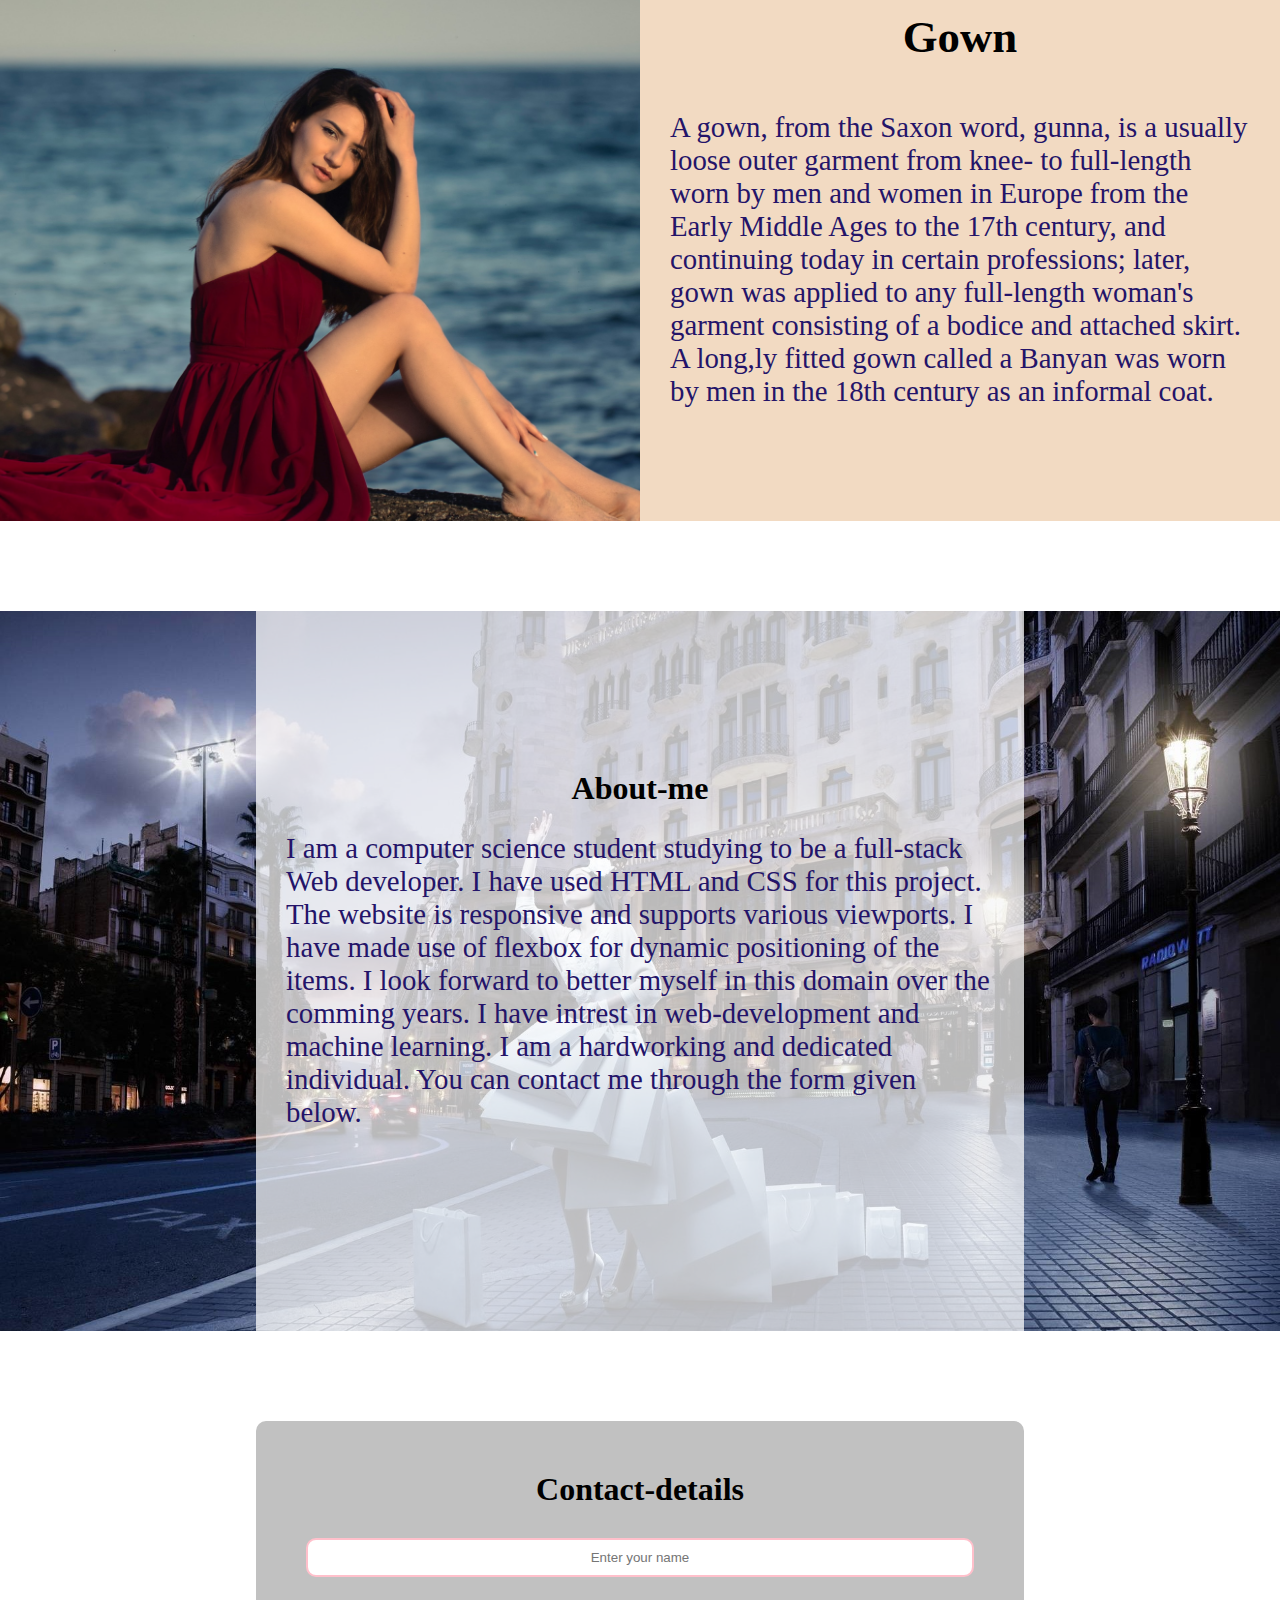
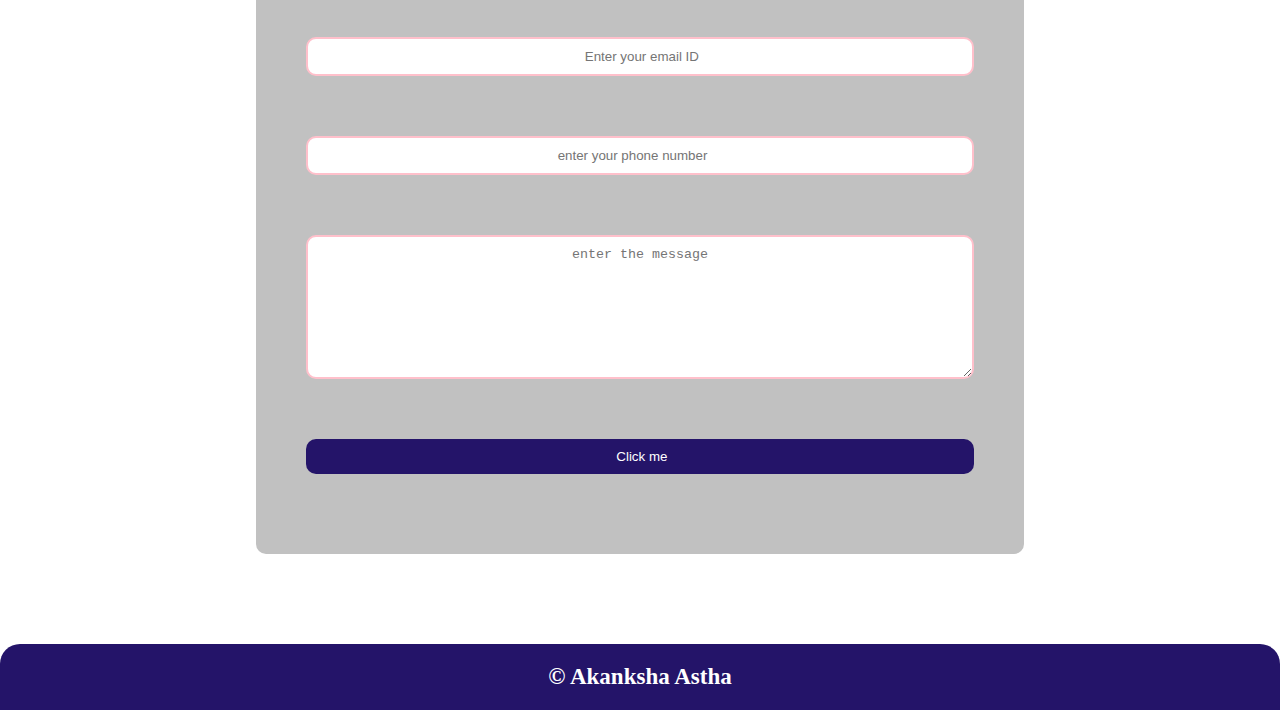
==== commit 9a9575c1: "changes" ====
--- a/fashion.html
+++ b/fashion.html
@@ -29,7 +29,7 @@
     <div id="Design" class="info-bar">
       <a href="#jumsuit">
        <div class="box jumsuit">
-          <span id="text">Jumsuit</span>
+          <span id="text">Jumpsuit</span>
          </div>
         </a>
         <a href="#longjacket">
@@ -66,7 +66,7 @@
 <div id="jumsuit"class="outter">
   <div class="inner-image jumsuit2"></div>
   <div class="inner-text">
-    <h1>Jumsuit</h1>
+    <h1>Jumpsuit</h1>
     <p>A jumpsuit is a one-piece garment with sleeves and legs and typically
        without integral coverings for feet, hands or head. The original jumpsuit
        is the functional one-piece garment used by parachuters.The original
@@ -104,8 +104,7 @@
       It is mostly used as a daily clothing in modern Republic of India,
       Bangladesh, Nepal and Sri Lanka. It is a very long strip of cloth.
       Women wrap it around their body.It is the National dress-code commonly
-      worn by Bangladeshi and Indian women alike respectively. Also some Urdu or
-      Mohajir-speaking communities of Pakistani women also wear this garment.
+      worn by Bangladeshi and Indian women alike respectivel.
       There are different kinds of saris for different occasions.</p>
   </div>
 </div>
--- a/assets/fashion.css
+++ b/assets/fashion.css
@@ -156,10 +156,10 @@
   background-image: url("jumsuit2.jpg");
 }
 .longjacket2{
-  background-image: url("longjacket2.jpg");
+  background-image: url("newjacket.jpg");
 }
 .saree2{
-  background-image: url("saree2.jpg");
+  background-image: url("newsaree.png");
 }
 .suit2{
   background-image: url("suit2.jpeg");
@@ -182,9 +182,9 @@
   justify-content: center;
 }
 .about-text{
-  min-width:60vw;
+  width:60vw;
   height:80vh;
-  background:#6897d19c;
+  background:#fefefeba;
   display: flex;
   justify-content: center;
   flex-direction: column;
@@ -194,8 +194,8 @@
 }
 .about-text p{
   margin-top: 25px;
-  font-size: 25px;
-  color: white;
+  font-size:1.8rem;
+  color:#241469;
 }
 .contact-me{
   width:100%;
@@ -300,4 +300,8 @@
     border-radius: 0px;
 
   }
-}
+  .about-text{
+    width:100vw;
+    height:auto;
+  }
+}
